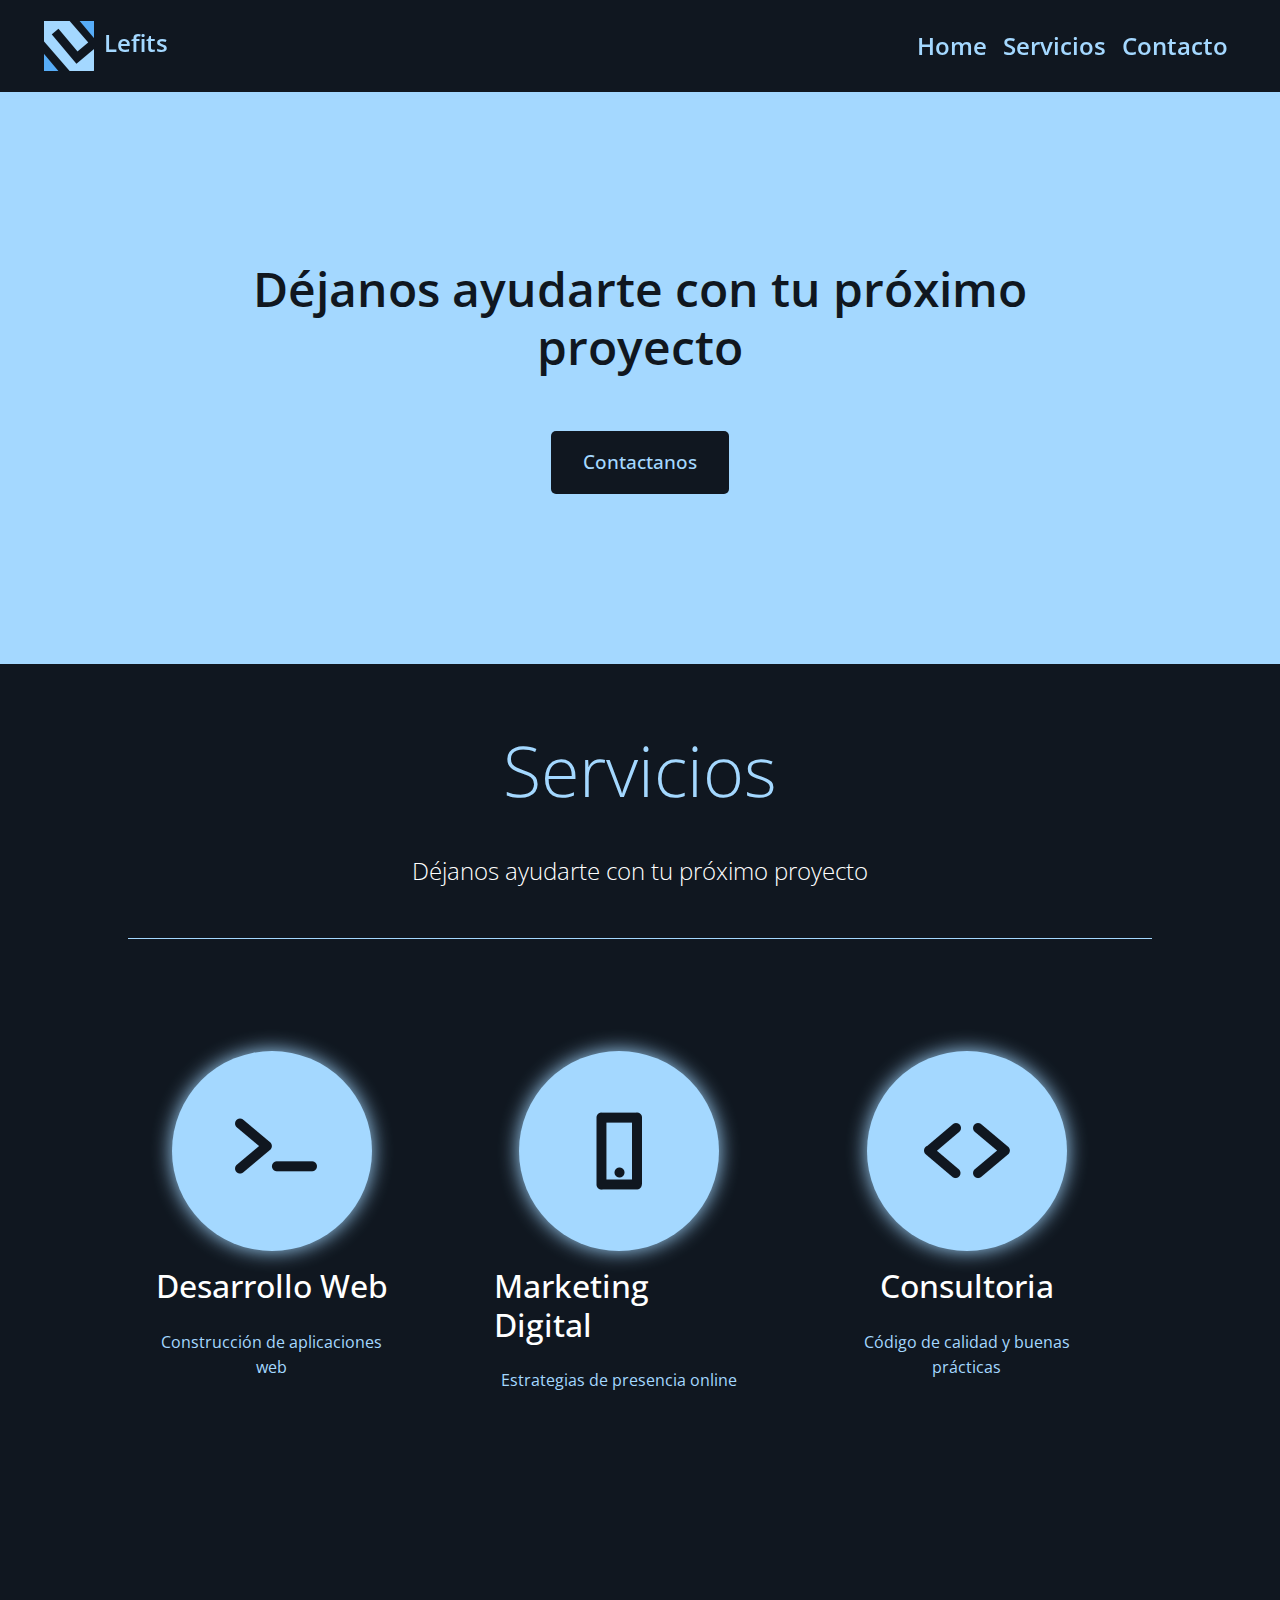
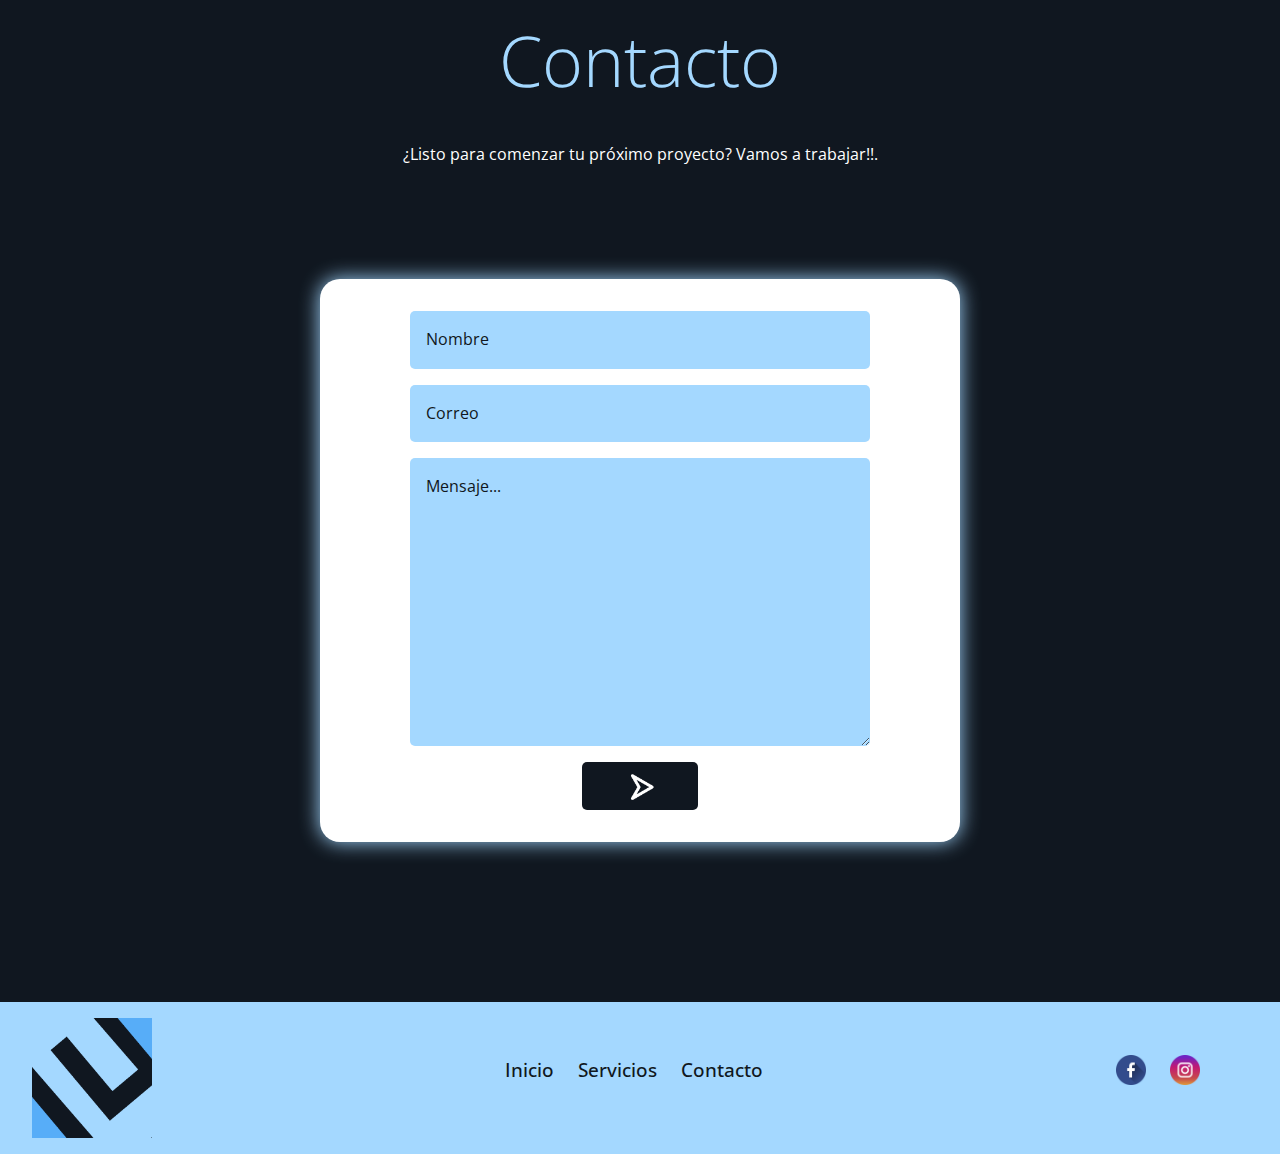
==== index.html @ e4888dc2 "Update index.html" ====
<!DOCTYPE html>
<html lang="en">

<head>
  <meta charset="UTF-8" />
  <meta name="viewport" content="width=device-width, initial-scale=1.0" />
  <title>Leftis</title>
  <link rel="icon" href="assets/img/logo.png">
  <link
  href="https://cdn.jsdelivr.net/npm/bootstrap@5.3.3/dist/css/bootstrap.min.css"
  rel="stylesheet"
  integrity="sha384-QWTKZyjpPEjISv5WaRU9OFeRpok6YctnYmDr5pNlyT2bRjXh0JMhjY6hW+ALEwIH"
  crossorigin="anonymous" />
  <link rel="stylesheet" href="assets/css/main.css" />
  <!--JQuery-->
  <script src="https://code.jquery.com/jquery-3.5.1.min.js"></script>
  <script src="assets/js/script.js"></script>
</head>

<body>
  <header>
    <nav class="navbar navbar-expand-lg nav-bar">
      <div class="container-fluid wrapper-logo">
          <a class="navbar-brand" href="#Home"><img
                  src="assets/img/logo.png" class="logo" alt>Lefits</a>
          <button
              class="navbar-toggler"
              type="button"
              data-bs-toggle="collapse"
              data-bs-target="#navbarNav"
              aria-controls="navbarNav"
              aria-expanded="false"
              aria-label="Toggle navigation">
            
              <span class="navbar-toggler-icon"></span>
          </button>
          <div class="collapse navbar-collapse justify-content-end"
              id="navbarNav">
              <ul class="navbar-nav color-title">
                  <li class="nav-item">
                      <a class="nav-link color-title " aria-current="page"
                          href="#Home">Home</a>
                  </li>
                  <li class="nav-item">
                      <a class="nav-link color-title"
                          href="#services">Servicios</a>
                  </li>
                  <li class="nav-item">
                      <a class="nav-link color-title"
                          href="#contact">Contacto</a>
                  </li>
                
              </ul>
          </div>
      </nav>
  </header>
  <main id="Home" class="content">
    <div class="principal-card">
      <h1>Déjanos ayudarte con tu próximo proyecto</h1>
      <a href="#contact">Contactanos</a>
    </div>
  </main>
  <div id="services" class="services">
    <div class="title">
      <h1>Servicios</h1>
      <p>Déjanos ayudarte con tu próximo proyecto</p>
    </div>
    <div class="service-cards">
      <div class="service-card">
        <div class="cover-logo">
          <img src="assets/img/web.png" alt="" />
        </div>
        <h2>Desarrollo Web</h2>
        <p>Construcción de aplicaciones web</p>
      </div>
      <div class="service-card">
        <div class="cover-logo">
          <img src="assets/img/cel.png" alt="" />
        </div>
        <h2>Marketing Digital</h2>
        <p>Estrategias de presencia online</p>
      </div>
      <div class="service-card">
        <div class="cover-logo">
          <img src="assets/img/colsulting.png" alt="" />
        </div>
        <h2>Consultoria</h2>
        <p>Código de calidad y buenas prácticas</p>
      </div>
    </div>
  </div>
  <div id="contact" class="contact">
    <div class="title">
      <h1>Contacto</h1>
      <p>¿Listo para comenzar tu próximo proyecto? Vamos a trabajar!!.</p>
    </div>
    <div class="contact-form">
      <form action="">
        <input type="text" placeholder="Nombre" />
        <input type="email" placeholder="Correo" />
        <textarea name="" id="" cols="30" rows="10" placeholder="Mensaje..."></textarea>
        <button><img src="assets/img/enviarForm.png" alt="" /></button>
      </form>
    </div>
  </div>
  <footer>
    <div class="footer-logo">
      <img src="assets/img/logo.png" alt="" />
    </div>
    <div class="footer-menu">
      <ul>
        <li><a href="#">Inicio</a></li>
        <li><a href="#services">Servicios</a></li>
        <li><a href="#">Contacto</a></li>
      </ul>
    </div>
    <div class="footer-social">
      <ul>
        <li>
          <a href="#"><img src="assets/img/facebook.png" alt="" /></a>
        </li>
        <li>
          <a href="#"><img src="assets/img/instagram.png" alt="" /></a>
        </li>
      </ul>
    </div>
  </footer>
  <script
  src="https://cdn.jsdelivr.net/npm/bootstrap@5.3.3/dist/js/bootstrap.bundle.min.js"
  integrity="sha384-YvpcrYf0tY3lHB60NNkmXc5s9fDVZLESaAA55NDzOxhy9GkcIdslK1eN7N6jIeHz"
  crossorigin="anonymous"></script>
</body>

</html>
---- assets/css/main.css ----
/*open sans font*/
@import url('https://fonts.googleapis.com/css2?family=Open+Sans:wght@300;400;600;700&display=swap');

* {
    margin: 0;
    padding: 0;

}

::-webkit-scrollbar {
    display: none;
}

body {
    font-family: 'Open Sans', sans-serif;
    background-color: var(--background-color);
    color: var(--white-color);
    line-height: 1.6;

}

:root {
    --primary-color: #101720;
    --secondary-color: #A4D8FF;
    --background-color: #101720;
    --background-light-color: #f1f1f1;
    --white-color: #fff;
    --scrollbar-width: 12px;
}

.nav-bar {
    display: flex;
    justify-content: space-between;
    align-items: center;
    padding: 1rem 2rem;
    box-shadow: 0px 0px 5px rgba(164, 216, 255, 0.5);
    margin-bottom: 10px;
    position: fixed;
    width: 100%;
    background-color: var(--primary-color);

}
.nav-bar button {
   background-color: var(--secondary-color);
}


.wrapper-logo {
    display: flex;
    flex-direction: row;
    ;
    align-items: center;
}

.wrapper-logo img {
    width: 50px;
    height: 50px;
    margin-right: 10px;
}

.wrapper-logo a {
    color: var(--secondary-color);
    font-size: 1.5rem;
    font-weight: 600;
    text-decoration: none;

}

.nav-bar .menu {
    display: flex;
    gap: 1.5rem;
}

.menu a {
    color: var(--secondary-color);
    font-size: 1.2rem;
    font-weight: 500;
    text-decoration: none;
    transition: all 0.3s ease;

}

.menu li {
    list-style: none;
}

.menu input {
    padding: 0.5rem;
    color: var(--background-color);
    background-color: var(--secondary-color);
    border: none;
    border-radius: 5px;
    cursor: pointer;
}



.content {
    padding: 10rem;
    display: flex;

}

.principal-card h1 {
    font-size: 3rem;
    text-align: center;
    font-weight: 600;
    color: var(--primary-color);
}

.principal-card {
    display: flex;
    flex-direction: column;
    align-items: center;
    padding: 100px 20px 10px 20px;
}

.content .principal-card a {
    padding: 1rem 2rem;
    font-size: 1.2rem;
    font-weight: 500;
    background-color: var(--background-color);
    color: var(--secondary-color);
    border: none;
    border-radius: 5px;
    cursor: pointer;
    transition: all 0.3s ease;
    margin-top: 3rem;
    text-decoration: none;
}

.content {
    display: flex;
    flex-direction: row;
    background-color: #A4D8FF;
    color: #101720;

}

@media screen and (max-width: 768px) {
    .content {
        padding: 5rem;
    }

}

.details {
    display: flex;
    flex-direction: column;
    margin-left: 5rem;
}

/*services */
.services {
    display: flex;
    flex-direction: column;
    align-items: center;
    gap: 2rem;
    margin-top: 2rem;
}

.services .title {
    display: flex;
    width: 80%;
    flex-direction: column;
    align-items: center;
    gap: 2rem;
    margin-top: 2rem;
    border-bottom: 1px solid var(--secondary-color);
}

.services .title h1 {
    font-size: 2rem;
    font-weight: 200;
    font-size: 70px;
    color: var(--secondary-color);
}

.services .title p {
    font-size: 1.5rem;
    font-weight: 200;
    text-align: center;
    padding-bottom: 2rem;
    color: var(--white-color);
}

.service-cards {
    display: flex;
    flex-direction: row;
    gap: 2rem;
    margin-top: 2rem;
    padding: 1rem;
}

@media screen and (max-width: 768px) {
    .service-cards {
        flex-direction: column;
        align-items: center;
    }

    .service-card h2 {
        text-align: center;
    }
}

.service-card {
    display: flex;
    width: 30%;
    flex-direction: column;
    align-items: center;
    gap: 1rem;
    padding: 2rem;
}

.service-card p {
    text-align: center;
    color: var(--secondary-color);
}

.cover-logo {
    width: 200px;
    height: 200px;
    display: flex;
    justify-content: center;
    align-items: center;
    background-color: var(--secondary-color);
    border-radius: 50%;
    box-shadow: #A4D8FF 0px 0px 20px;
}

.cover-logo img {
    width: 50%;
    height: 50%;
}

/* Contact*/
.contact {
    display: flex;
    flex-direction: column;
    align-items: center;
    gap: 2rem;
    margin-top: 10rem;
}

.contact .title {
    display: flex;
    flex-direction: column;
    align-items: center;
    gap: 2rem;
    margin-bottom: 4rem;
}

.contact .title h1 {
    font-size: 2rem;
    font-weight: 200;
    font-size: 70px;
    color: var(--secondary-color);
}

.contact .contact-form {
    background-color: var(--white-color);
    padding: 2rem;
    border-radius: 20px;
    box-shadow: 0px 0px 20px #A4D8FF;
    display: flex;
    flex-direction: column;
    gap: 2rem;
    width: 50%;

}

.contact .contact-form form {
    display: flex;
    flex-direction: column;
    align-items: center;
    gap: 1rem;
}

.contact .contact-form form input {
    width: 80%;
    padding: 1rem;
    border: none;
    border-radius: 5px;
    background-color: var(--secondary-color);
    color: var(--background-color);

}

.contact .contact-form form input::placeholder {
    color: var(--background-color);
}

.contact .contact-form form textarea {
    width: 80%;
    padding: 1rem;
    border: none;
    border-radius: 5px;
    background-color: var(--secondary-color);
}

.contact .contact-form form textarea::placeholder {
    color: var(--background-color);
    font-family: 'Open Sans', sans-serif;
}

.contact .contact-form form button {
    padding: 0.5rem 1rem;
    font-size: 1.2rem;
    font-weight: 500;
    color: var(--secondary-color);
    background-color: var(--background-color);
    border: none;
    border-radius: 5px;
    cursor: pointer;
    transition: all 0.3s ease;
    width: 20%;
}

.contact .contact-form form button img {
    width: 30px;
    height: 30px;
}

@media screen and (max-width: 768px) {
    .contact .contact-form {
        width: 80%;
    }

    .contact .contact-form form button {
        width: 40%;
    }

}

/* FOOTER*/
footer {
    display: flex;
    flex-direction: row;
    justify-content: space-between;
    align-items: center;
    padding: 1rem 2rem;
    background-color: var(--secondary-color);
    color: var(--white-color);
    gap: 1rem;
    margin-top: 10rem;
}

.footer-logo img {
    width: 120px;
}

.footer-menu ul {
    display: flex;
    flex-direction: row;
    gap: 1.5rem;
    list-style: none;
}

.footer-menu li a {
    text-decoration: none;
    color: var(--background-color);
    font-size: 1.2rem;
    font-weight: 500;
    transition: all 0.3s ease;
}

.footer-social {
    display: flex;
    flex-direction: row;
    align-items: center;
    gap: 1.5rem;
}

.footer-social ul {
    display: flex;
    flex-direction: row;
    gap: 1.5rem;
    list-style: none;
    margin-right: 3rem;

}

.footer-social img {
    width: 30px;
    height: 30px;
    cursor: pointer;
    transition: all 0.3s ease;
}

@media screen and (max-width: 768px) {
    footer {
        flex-direction: column;
        align-items: center;
    }

    .footer-menu ul {
        flex-direction: column;
        align-items: center;
    }

    .footer-social ul {
        flex-direction: column;
        align-items: center;
    }

   
}
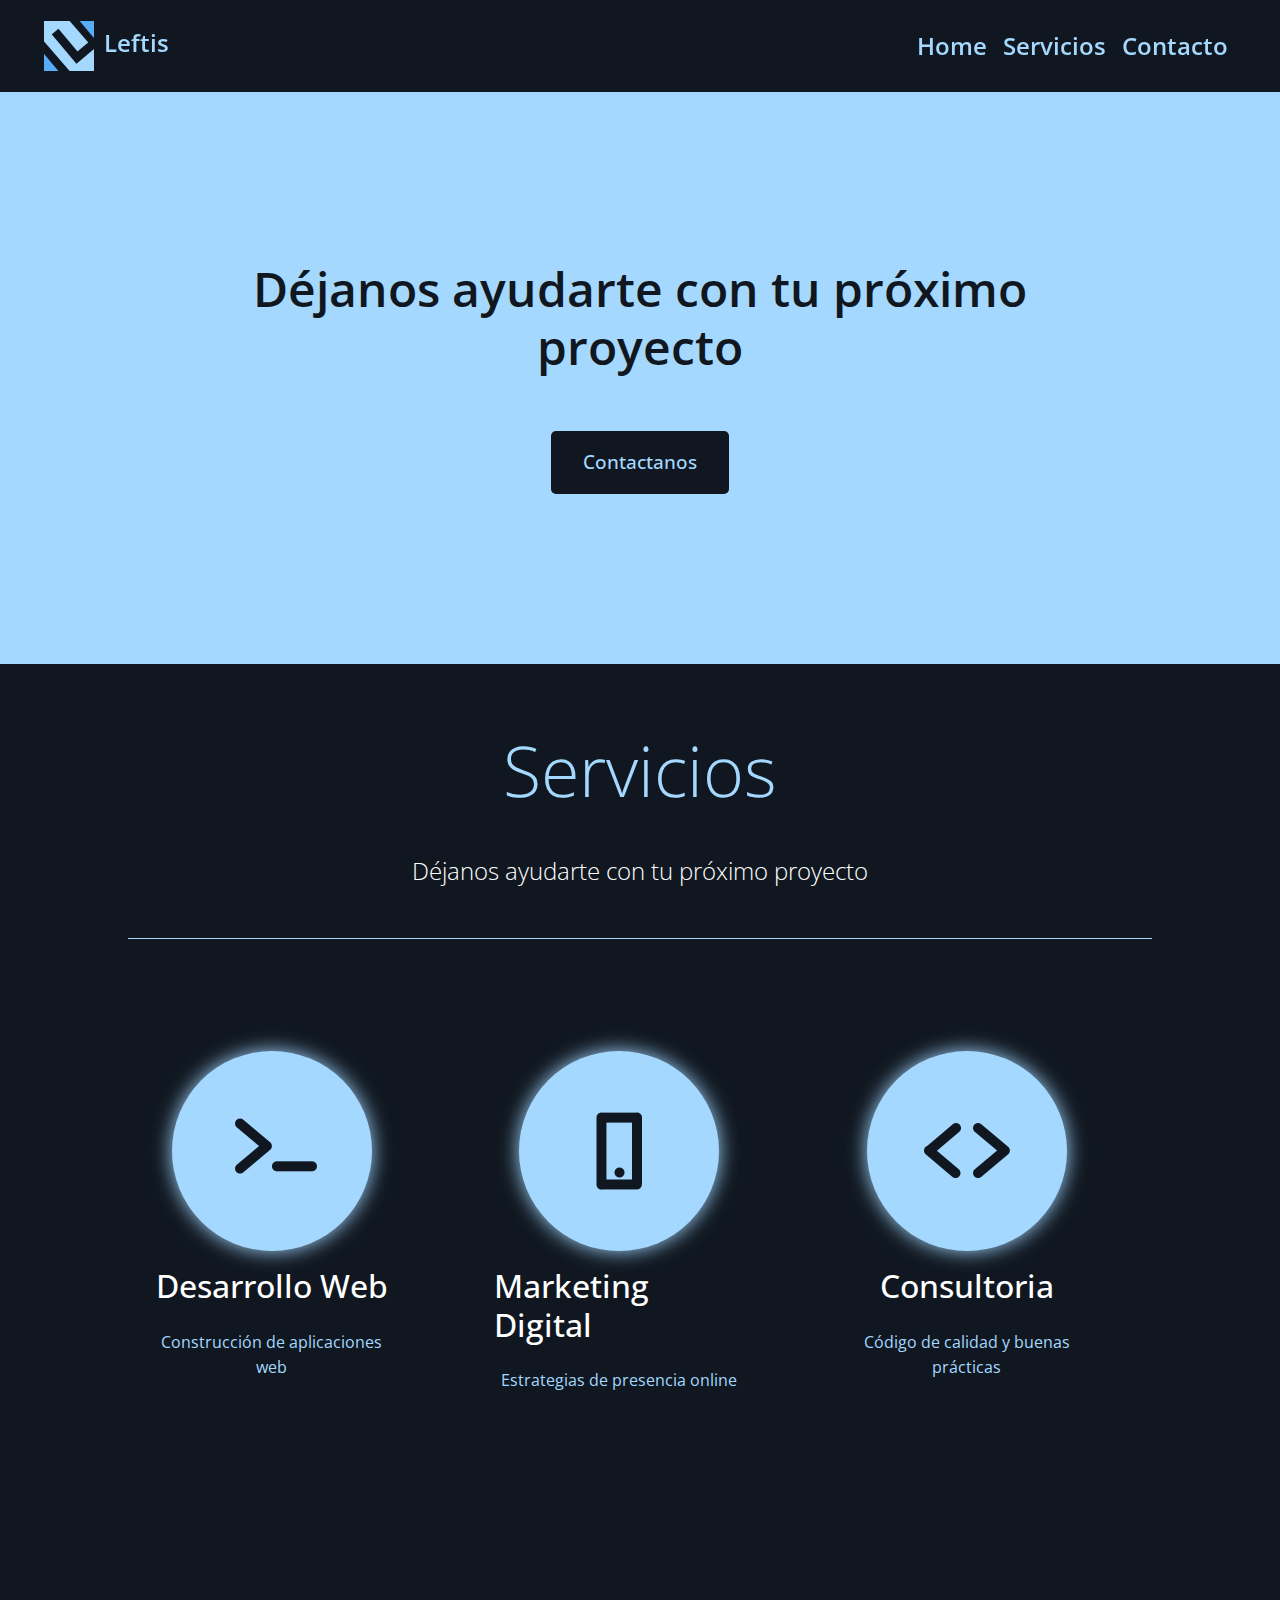
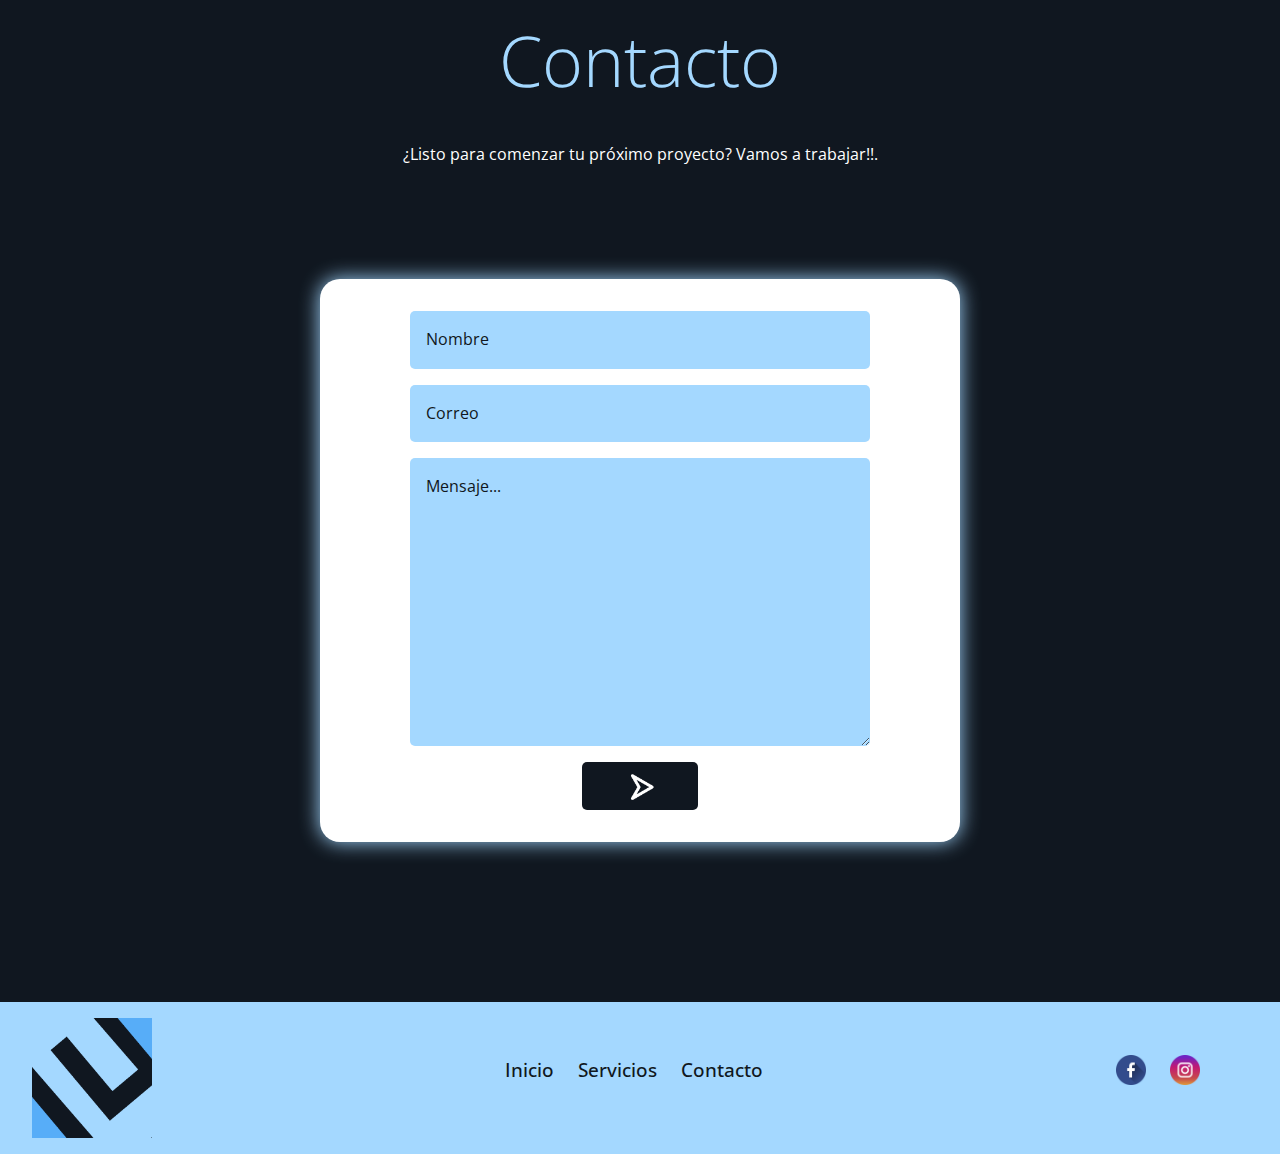
==== commit a6f2c845: "Update index.html" ====
--- a/index.html
+++ b/index.html
@@ -22,7 +22,7 @@
     <nav class="navbar navbar-expand-lg nav-bar">
       <div class="container-fluid wrapper-logo">
           <a class="navbar-brand" href="#Home"><img
-                  src="assets/img/logo.png" class="logo" alt>Lefits</a>
+                  src="assets/img/logo.png" class="logo" alt>Leftis</a>
           <button
               class="navbar-toggler"
               type="button"
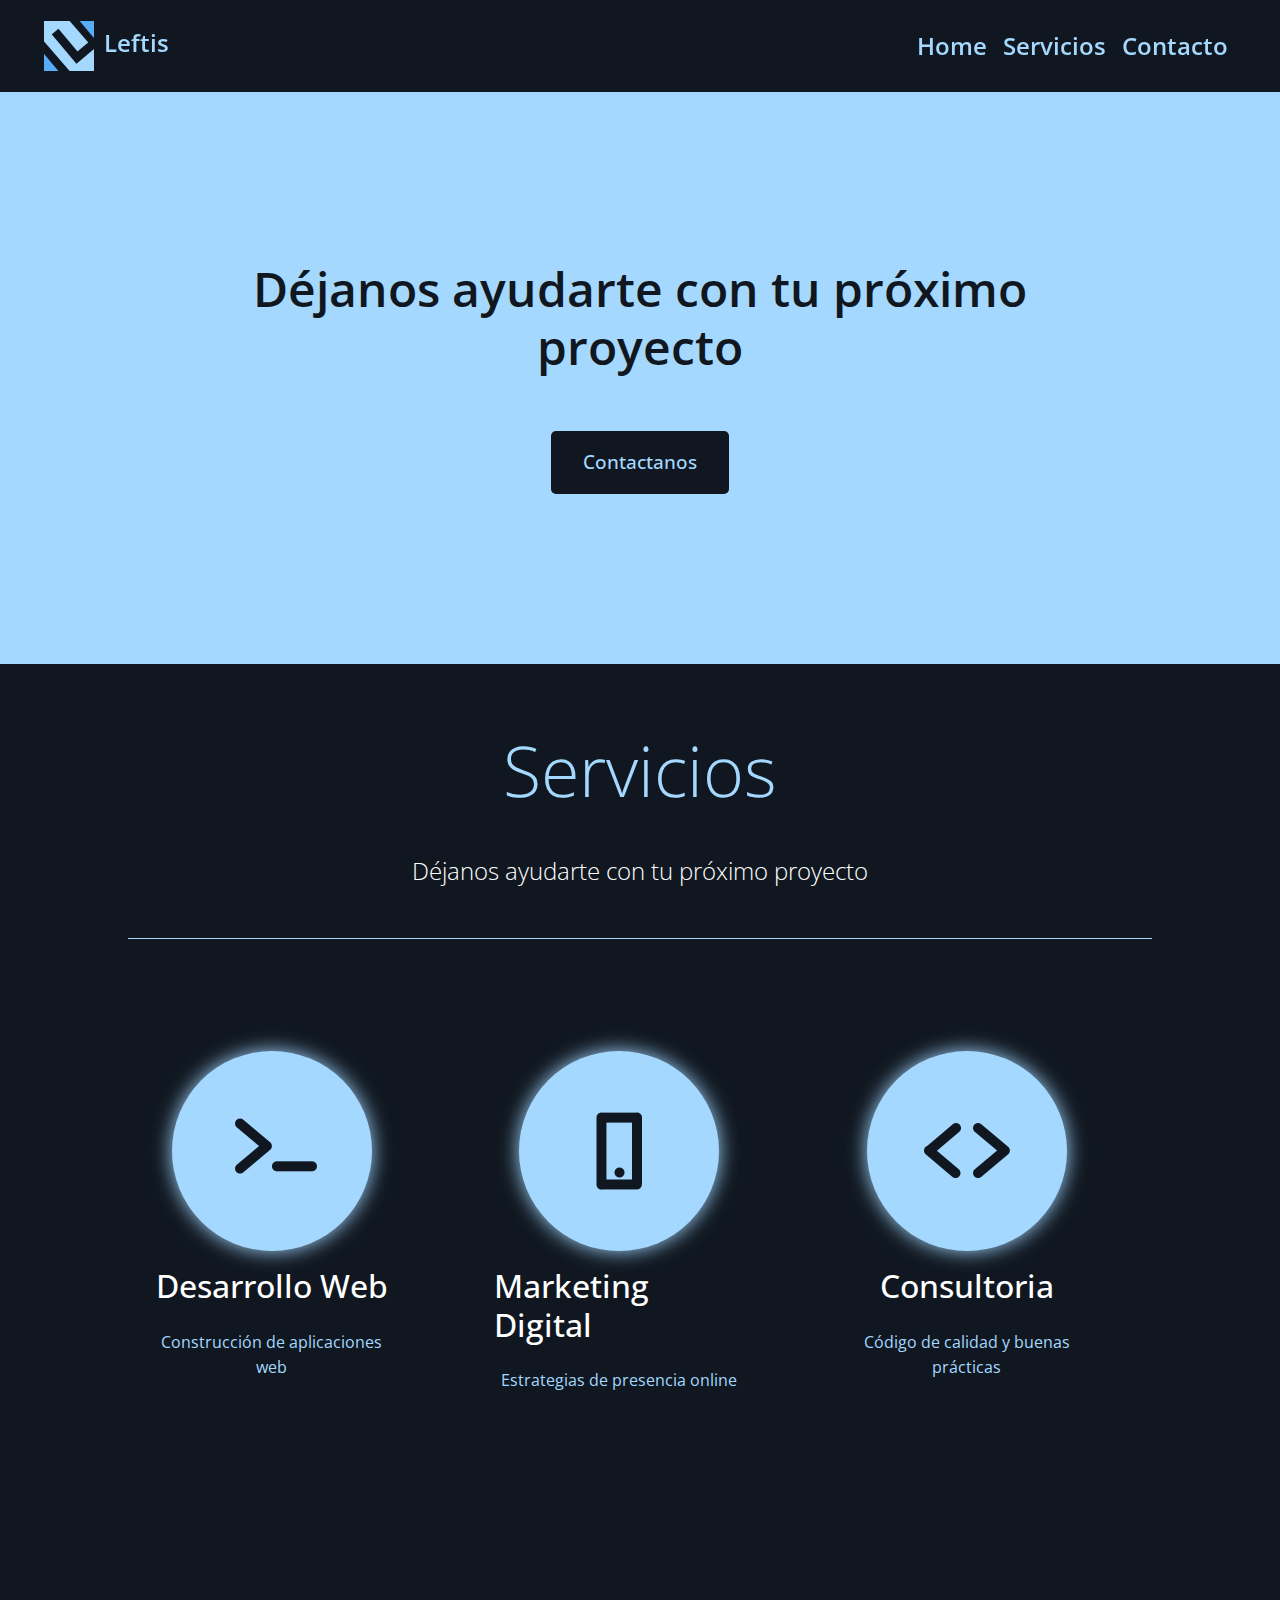
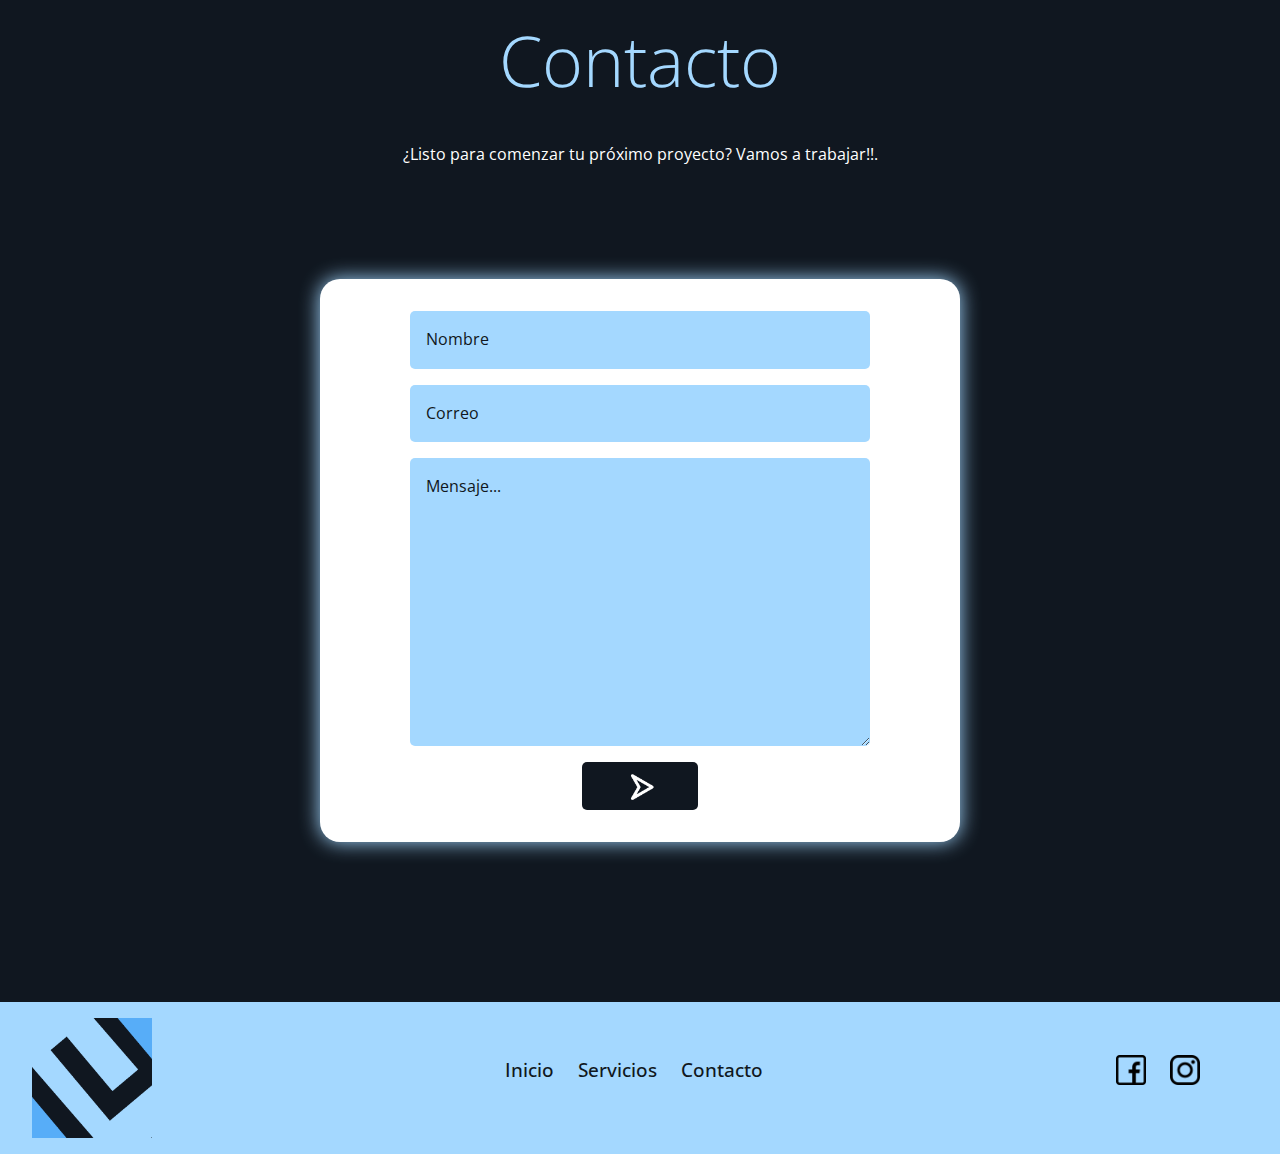
==== commit f3e98459: "change in img of the social" ====
--- a/index.html
+++ b/index.html
@@ -111,16 +111,16 @@
       <ul>
         <li><a href="#">Inicio</a></li>
         <li><a href="#services">Servicios</a></li>
-        <li><a href="#">Contacto</a></li>
+        <li><a href="#contact">Contacto</a></li>
       </ul>
     </div>
     <div class="footer-social">
       <ul>
         <li>
-          <a href="#"><img src="assets/img/facebook.png" alt="" /></a>
+          <a href="https://www.facebook.com/people/Leftis-Systems/61553649370854/" target="_blank"><img src="assets/img/facebook.png" alt="" /></a>
         </li>
         <li>
-          <a href="#"><img src="assets/img/instagram.png" alt="" /></a>
+          <a href="https://www.instagram.com/leftissystem/" target="_blank"><img src="assets/img/instagram.png" alt="" /></a>
         </li>
       </ul>
     </div>
--- a/assets/css/main.css
+++ b/assets/css/main.css
@@ -365,6 +365,7 @@
 }
 
 .footer-social {
+
     display: flex;
     flex-direction: row;
     align-items: center;
@@ -396,11 +397,19 @@
     .footer-menu ul {
         flex-direction: column;
         align-items: center;
+        margin: 0;
+        padding: 0;
     }
 
     .footer-social ul {
-        flex-direction: column;
+        flex-direction: row;
         align-items: center;
+        margin: 0;
+        padding: 0;
+    }
+
+    .footer-logo{
+        margin: 0;
     }
 
    
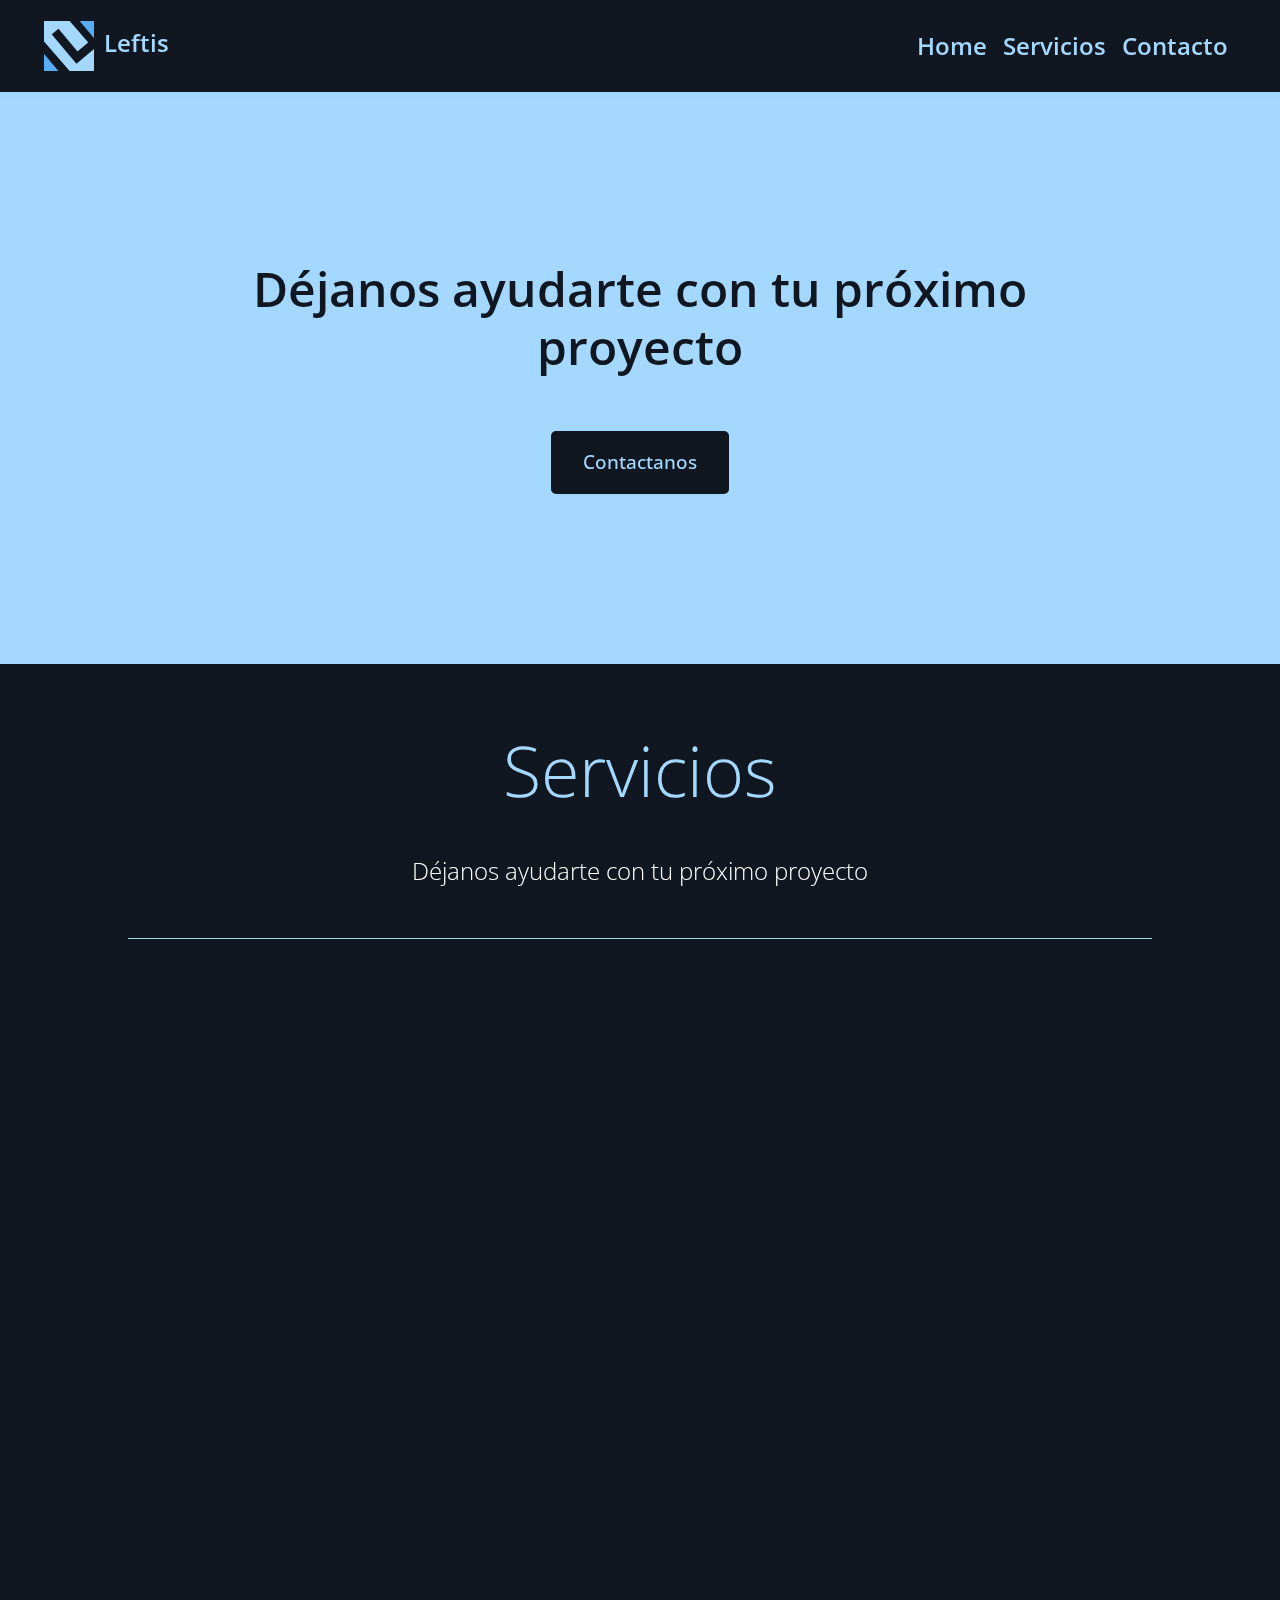
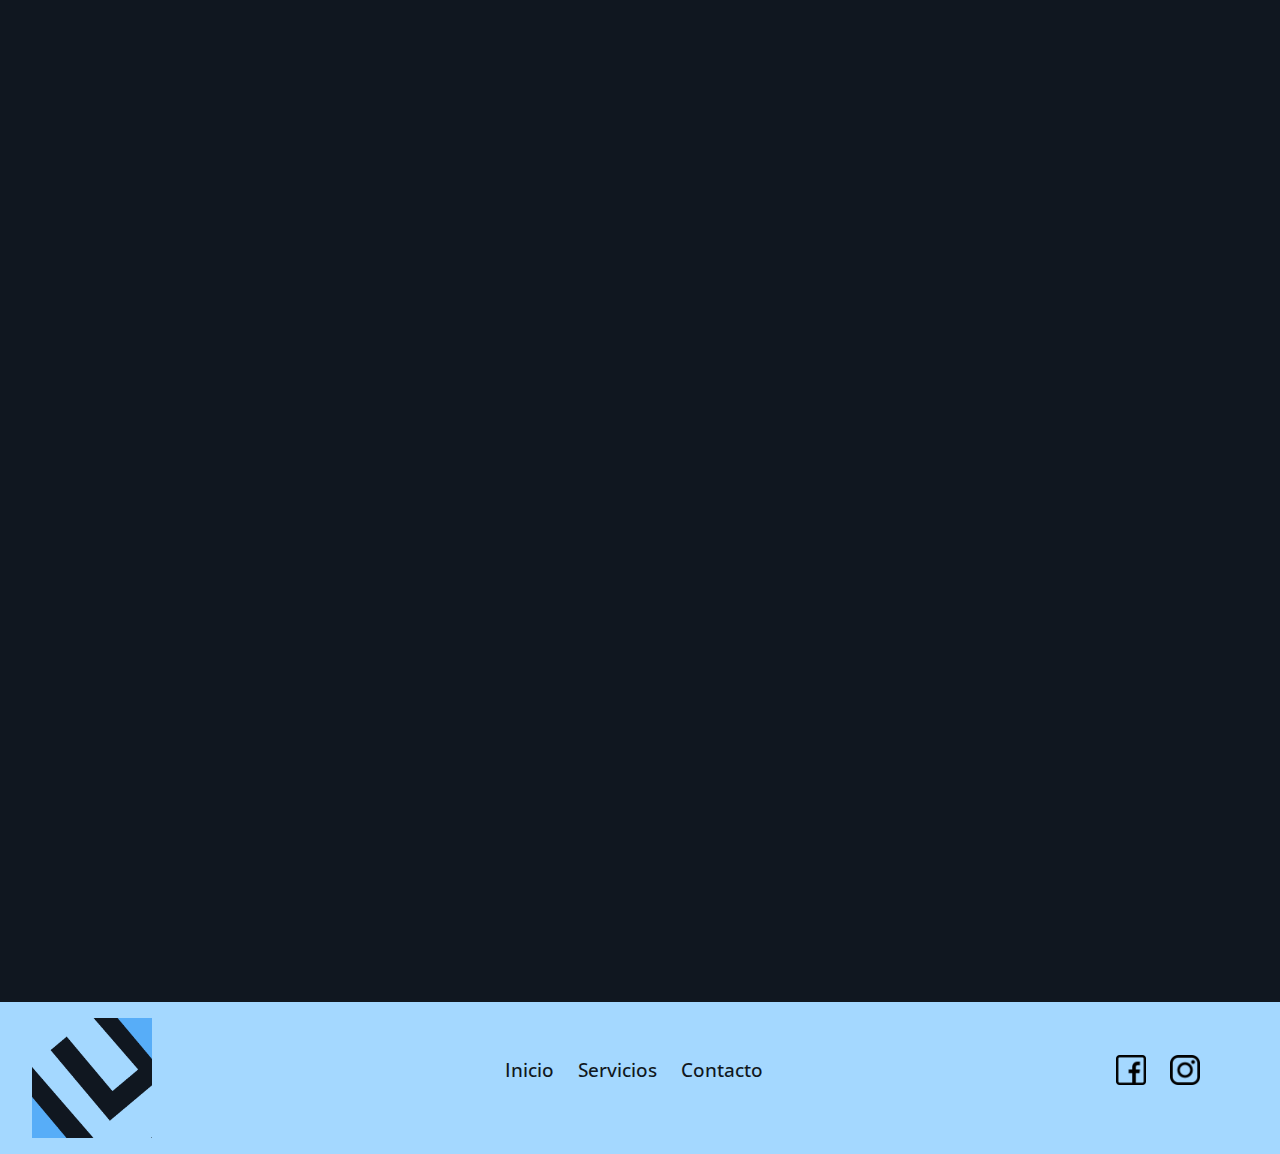
==== commit d992c911: "add aos" ====
--- a/index.html
+++ b/index.html
@@ -15,6 +15,7 @@
   <!--JQuery-->
   <script src="https://code.jquery.com/jquery-3.5.1.min.js"></script>
   <script src="assets/js/script.js"></script>
+  <link href="https://unpkg.com/aos@2.3.1/dist/aos.css" rel="stylesheet">
 </head>
 
 <body>
@@ -52,35 +53,37 @@
                 
               </ul>
           </div>
+        </div>
       </nav>
   </header>
-  <main id="Home" class="content">
+  <main id="Home"  class="content">
     <div class="principal-card">
-      <h1>Déjanos ayudarte con tu próximo proyecto</h1>
-      <a href="#contact">Contactanos</a>
+      <h1 data-aos="zoom-in">Déjanos ayudarte con tu próximo proyecto</h1>
+      <a data-aos="flip-up" data-aos-delay="100" href="#contact">Contactanos</a>
     </div>
   </main>
   <div id="services" class="services">
-    <div class="title">
+    <div class="title" data-aos="fade-up">
       <h1>Servicios</h1>
       <p>Déjanos ayudarte con tu próximo proyecto</p>
     </div>
-    <div class="service-cards">
-      <div class="service-card">
+    <div class="service-cards" >
+
+      <div data-aos="fade-right" class="service-card" >
         <div class="cover-logo">
           <img src="assets/img/web.png" alt="" />
         </div>
         <h2>Desarrollo Web</h2>
         <p>Construcción de aplicaciones web</p>
       </div>
-      <div class="service-card">
+      <div data-aos="fade-center" class="service-card">
         <div class="cover-logo">
           <img src="assets/img/cel.png" alt="" />
         </div>
         <h2>Marketing Digital</h2>
         <p>Estrategias de presencia online</p>
       </div>
-      <div class="service-card">
+      <div data-aos="fade-left" class="service-card">
         <div class="cover-logo">
           <img src="assets/img/colsulting.png" alt="" />
         </div>
@@ -90,11 +93,11 @@
     </div>
   </div>
   <div id="contact" class="contact">
-    <div class="title">
+    <div data-aos="fade-up" class="title">
       <h1>Contacto</h1>
       <p>¿Listo para comenzar tu próximo proyecto? Vamos a trabajar!!.</p>
     </div>
-    <div class="contact-form">
+    <div data-aos="flip-left"  data-aos-delay="300" class="contact-form">
       <form action="">
         <input type="text" placeholder="Nombre" />
         <input type="email" placeholder="Correo" />
@@ -129,6 +132,10 @@
   src="https://cdn.jsdelivr.net/npm/bootstrap@5.3.3/dist/js/bootstrap.bundle.min.js"
   integrity="sha384-YvpcrYf0tY3lHB60NNkmXc5s9fDVZLESaAA55NDzOxhy9GkcIdslK1eN7N6jIeHz"
   crossorigin="anonymous"></script>
+  <script src="https://unpkg.com/aos@2.3.1/dist/aos.js"></script>
+<script>
+  AOS.init();
+</script>
 </body>
 
 </html>--- a/assets/css/main.css
+++ b/assets/css/main.css
@@ -38,6 +38,7 @@
     position: fixed;
     width: 100%;
     background-color: var(--primary-color);
+    z-index: 999;
 
 }
 .nav-bar button {
@@ -173,6 +174,7 @@
     font-size: 2rem;
     font-weight: 200;
     font-size: 70px;
+
     color: var(--secondary-color);
 }
 
@@ -215,6 +217,9 @@
 .service-card p {
     text-align: center;
     color: var(--secondary-color);
+}
+.service-card h2{
+    text-align: center;
 }
 
 .cover-logo {
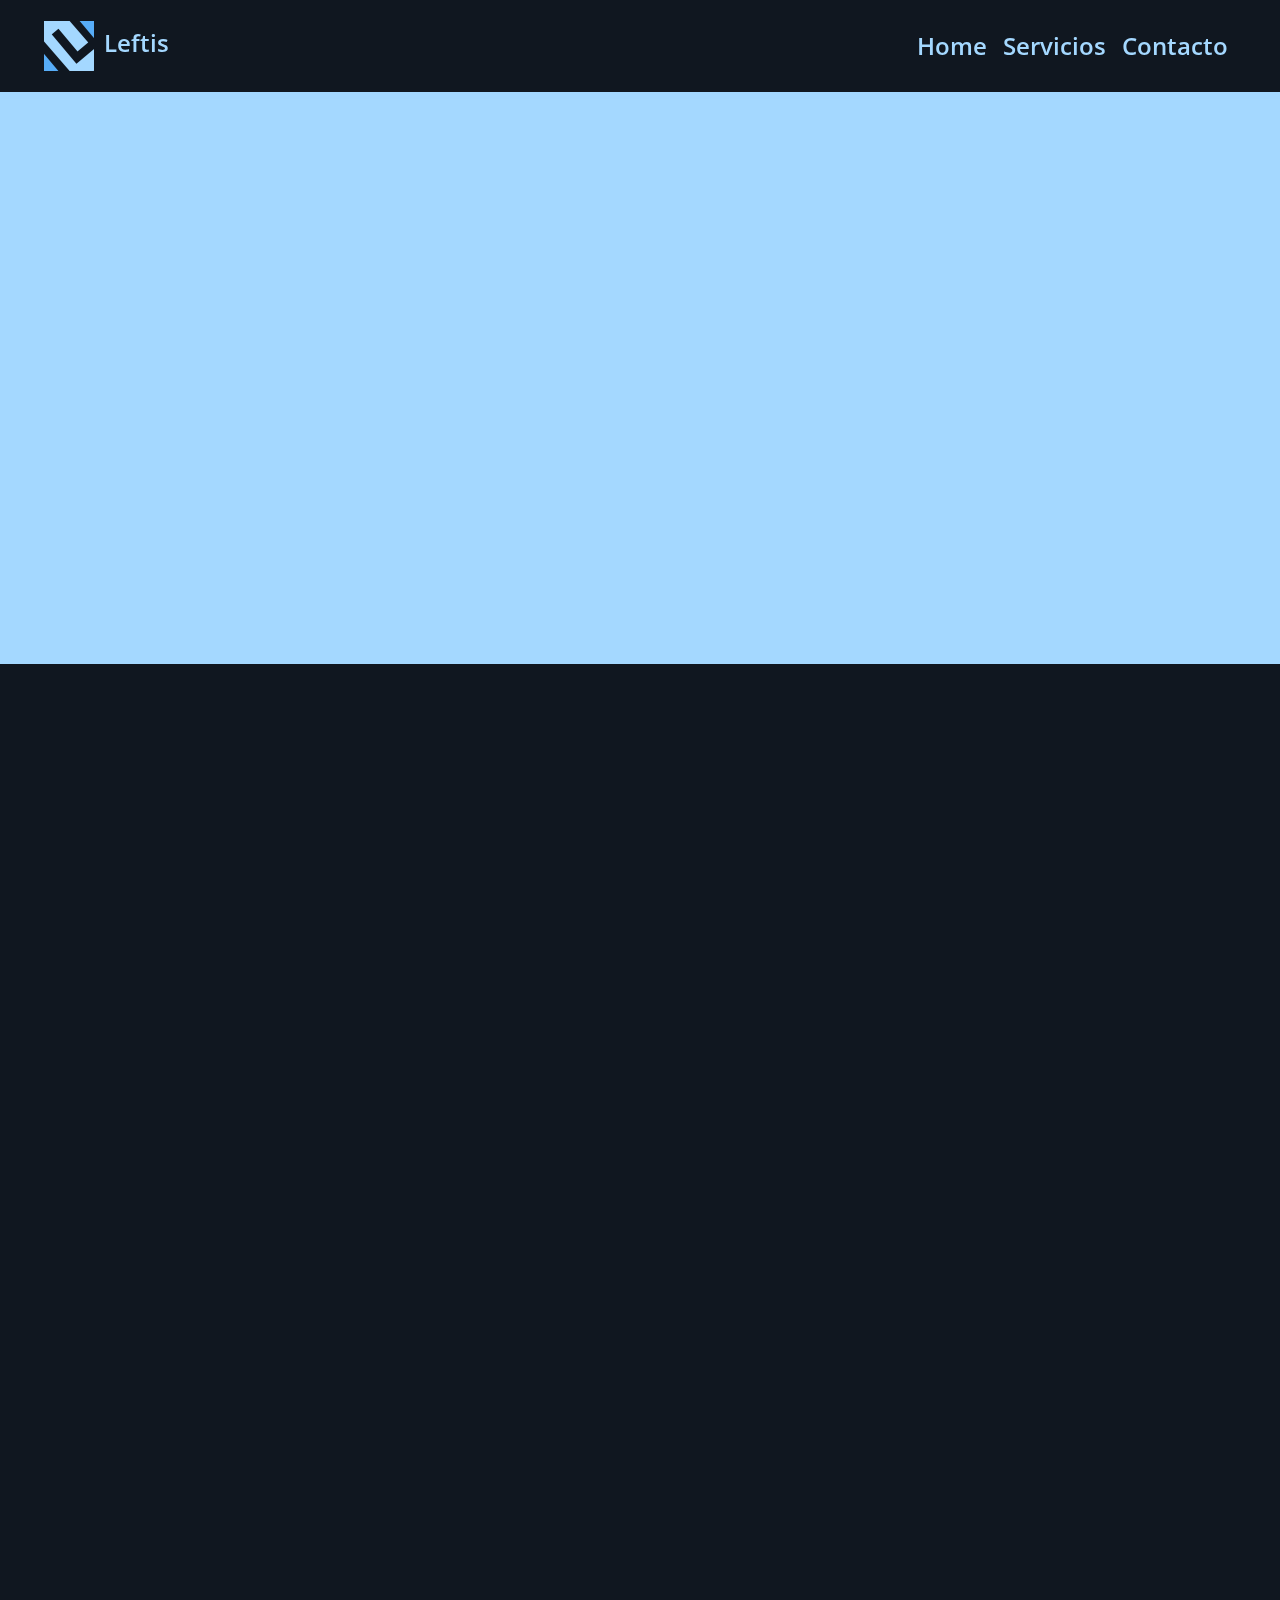
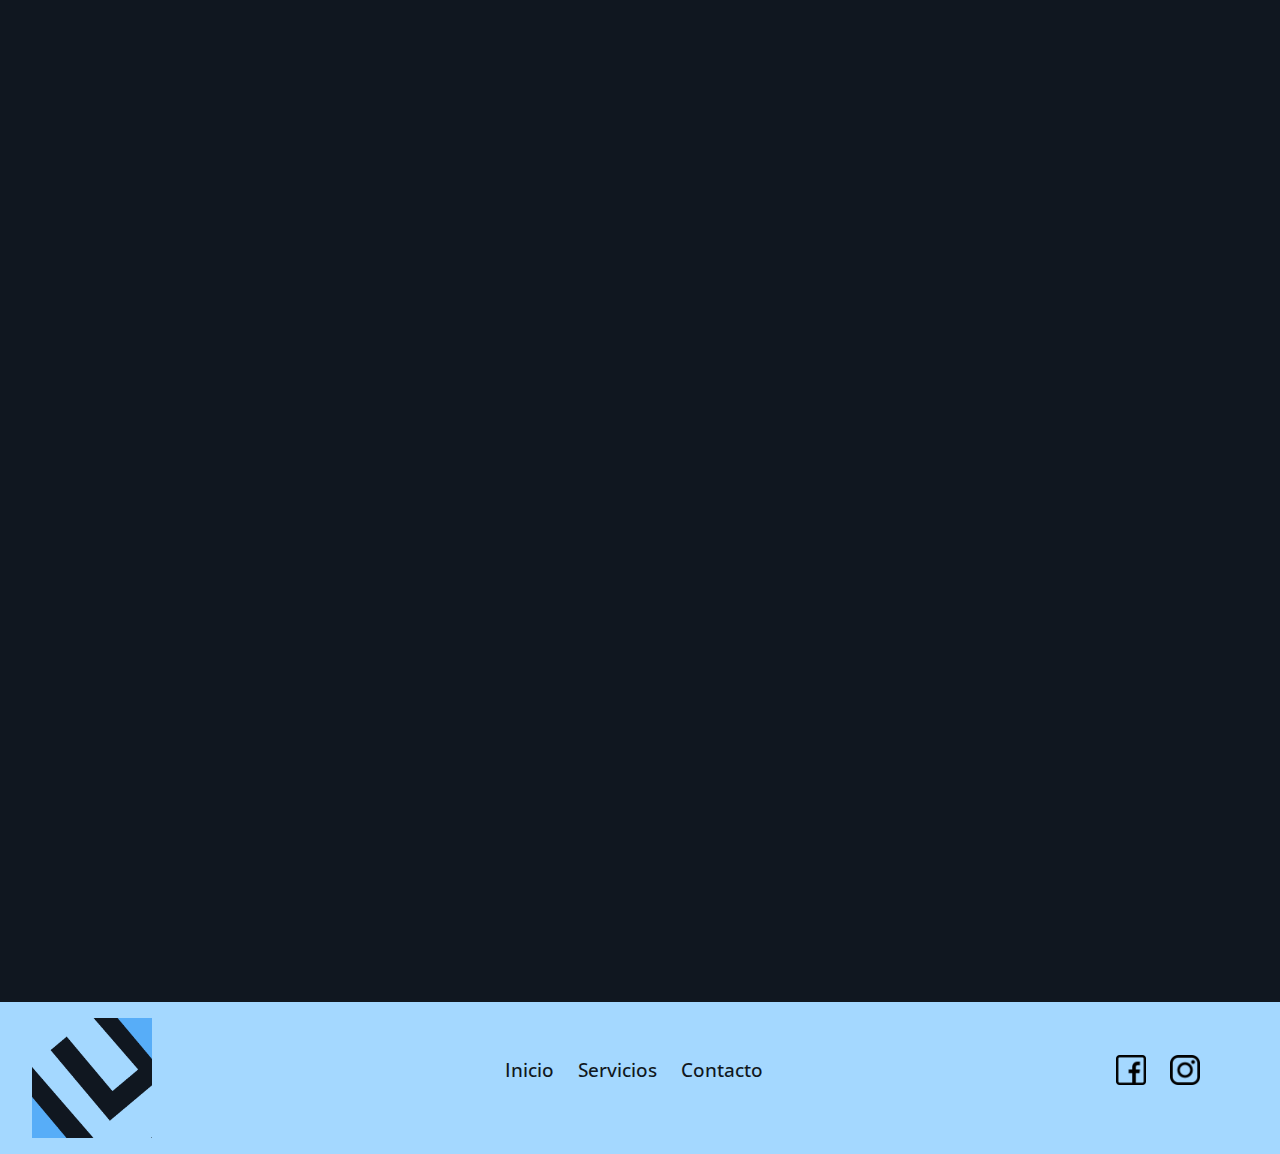
==== commit 4727d26e: "add aos" ====
--- a/index.html
+++ b/index.html
@@ -6,6 +6,7 @@
   <meta name="viewport" content="width=device-width, initial-scale=1.0" />
   <title>Leftis</title>
   <link rel="icon" href="assets/img/logo.png">
+
   <link
   href="https://cdn.jsdelivr.net/npm/bootstrap@5.3.3/dist/css/bootstrap.min.css"
   rel="stylesheet"
@@ -134,6 +135,7 @@
   crossorigin="anonymous"></script>
   <script src="https://unpkg.com/aos@2.3.1/dist/aos.js"></script>
 <script>
+  let AOS;
   AOS.init();
 </script>
 </body>
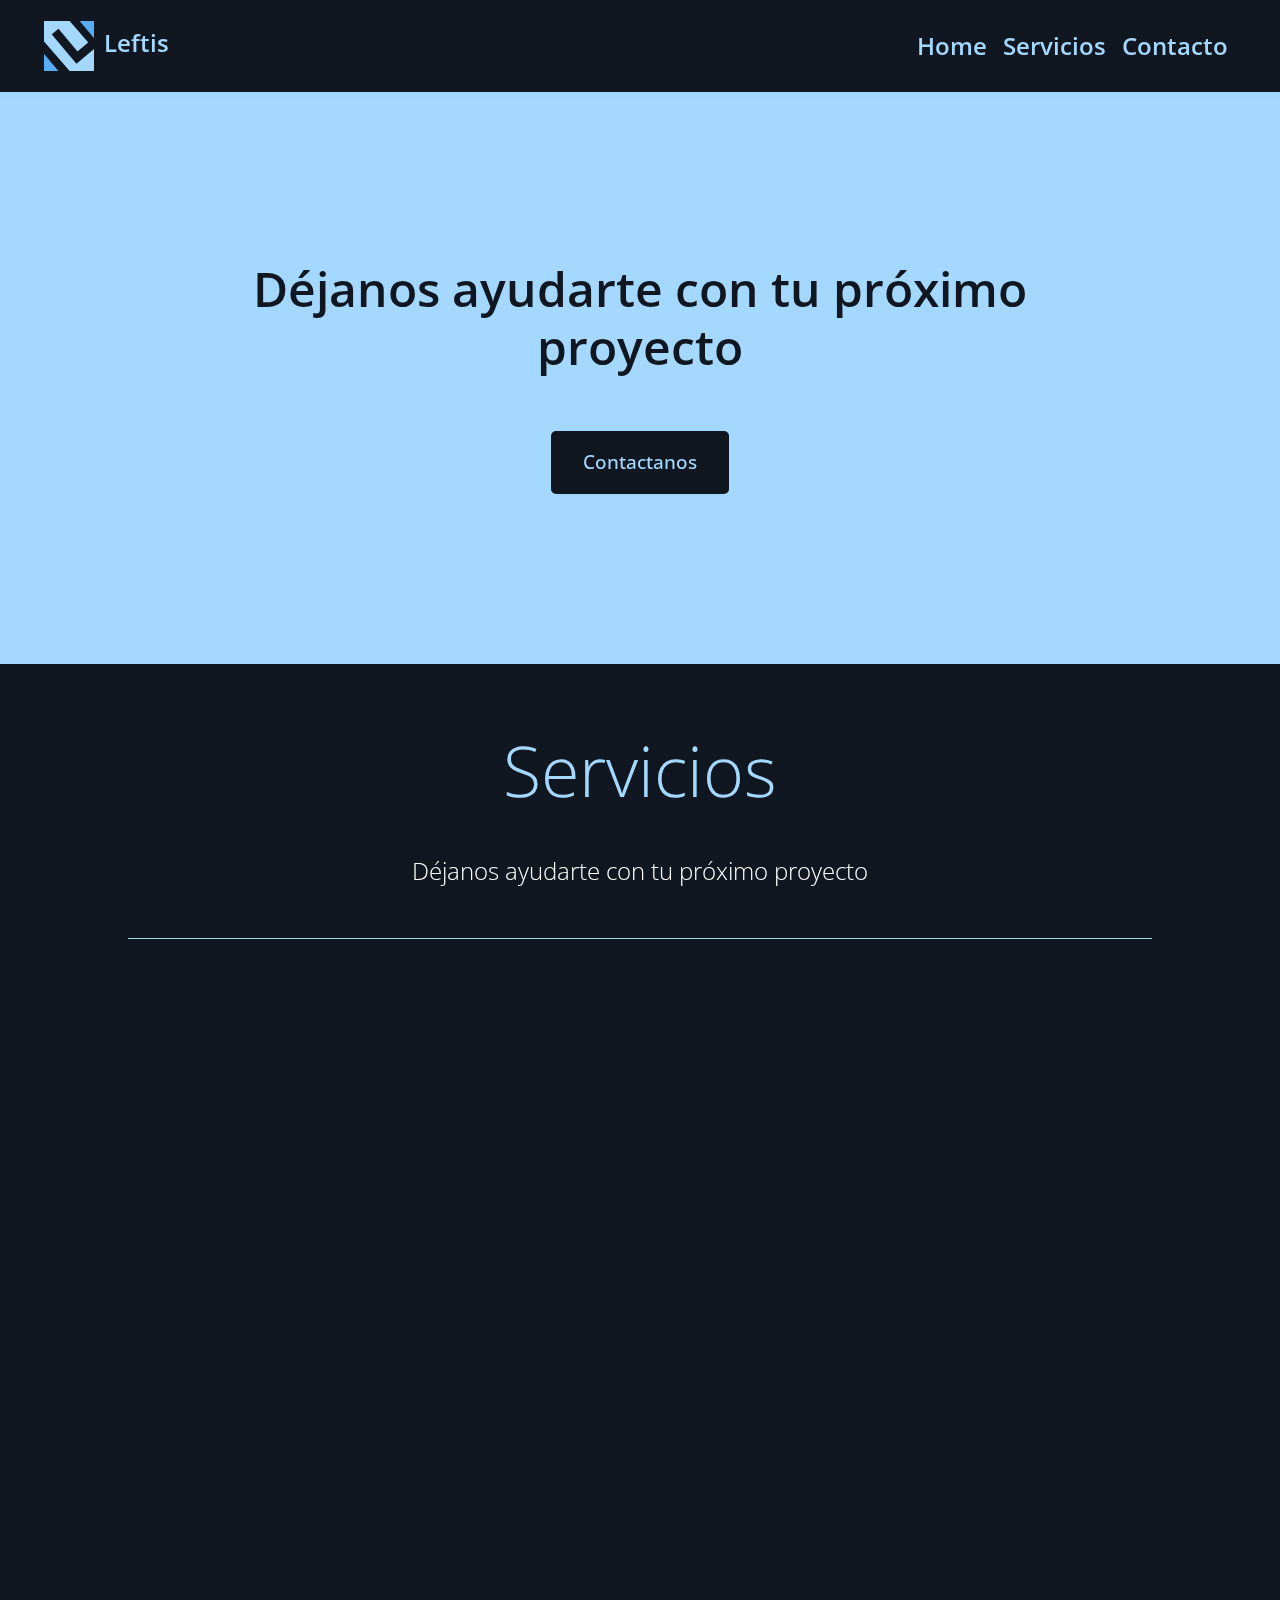
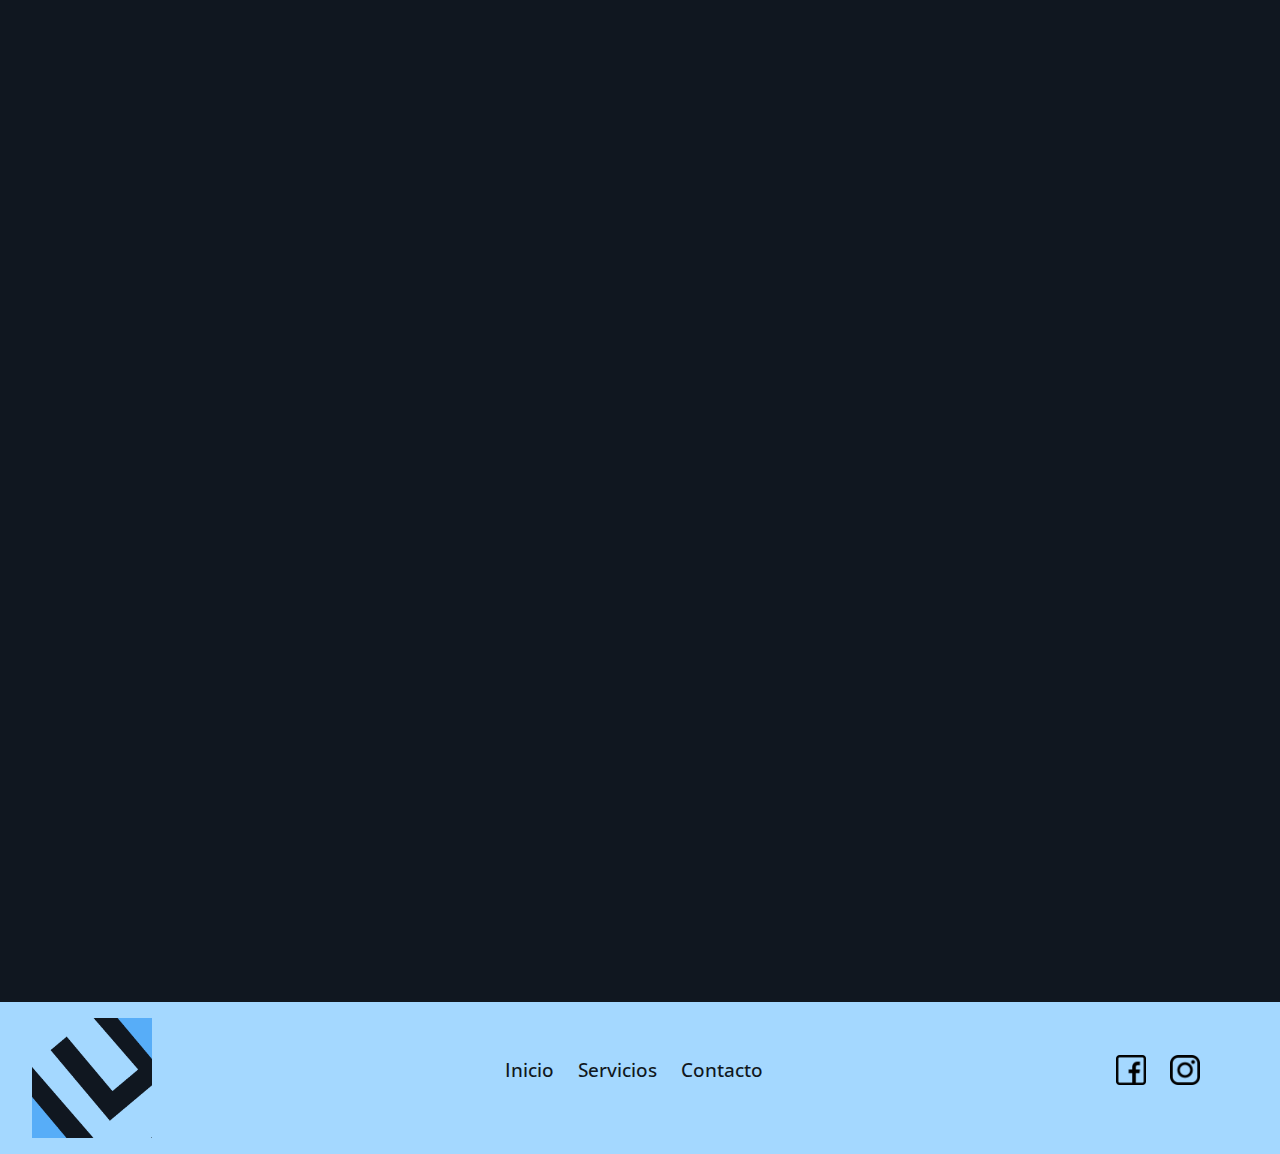
==== commit 2acb6224: "add aos" ====
--- a/index.html
+++ b/index.html
@@ -135,7 +135,6 @@
   crossorigin="anonymous"></script>
   <script src="https://unpkg.com/aos@2.3.1/dist/aos.js"></script>
 <script>
-  let AOS;
   AOS.init();
 </script>
 </body>
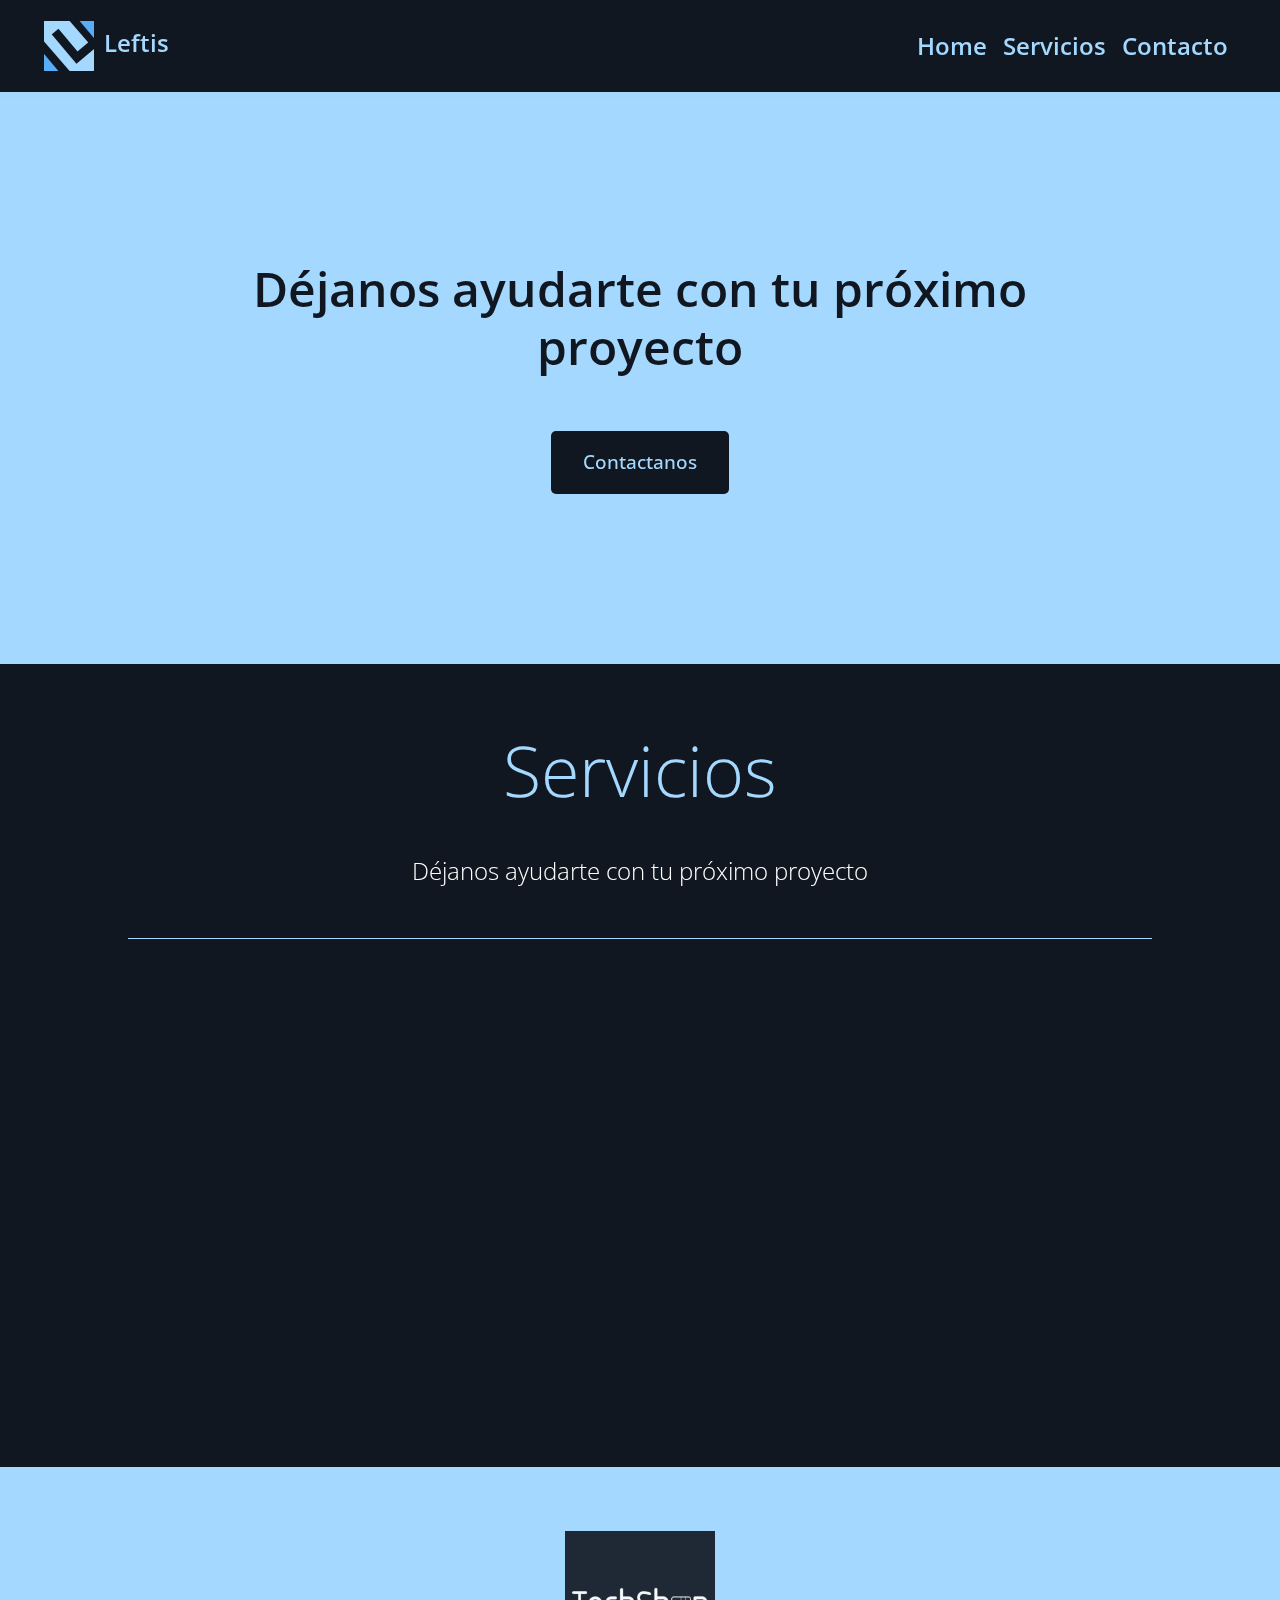
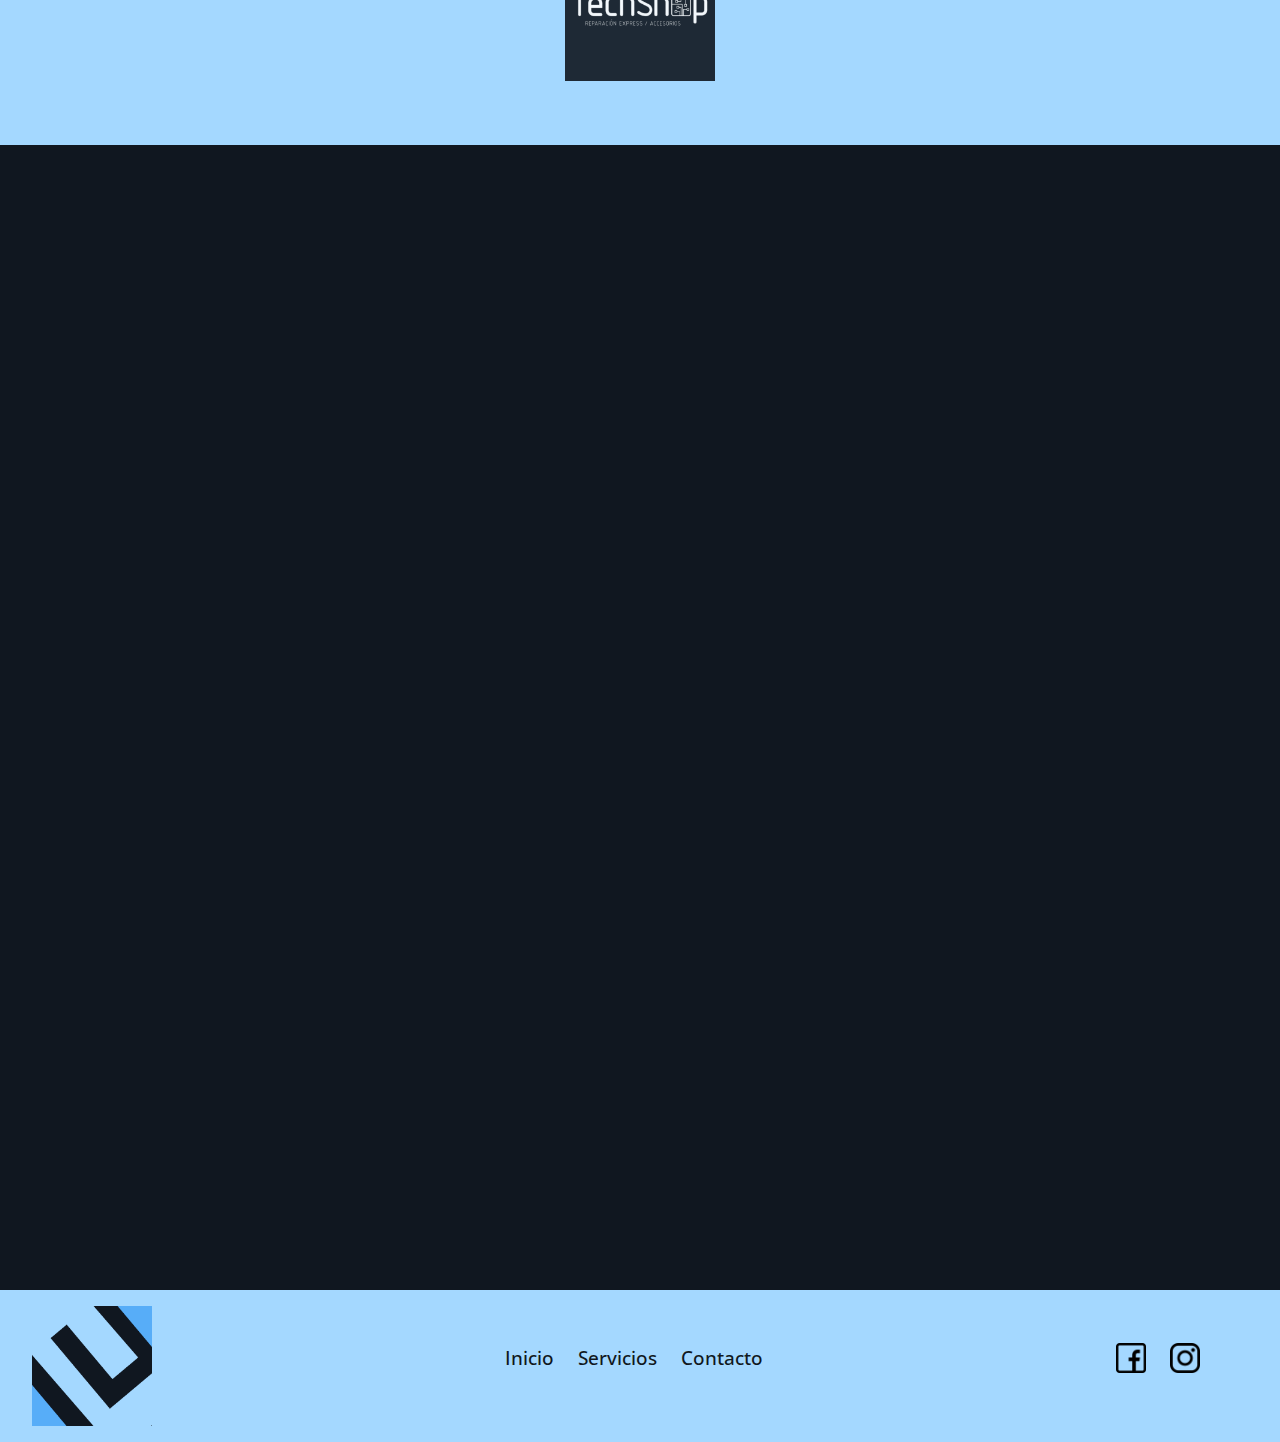
==== commit f9a689a2: "add section for clients" ====
--- a/index.html
+++ b/index.html
@@ -93,6 +93,13 @@
       </div>
     </div>
   </div>
+  <div class="client">
+  
+    <div class="client-logos">
+      <img src="assets/img/techshop.png" alt="" />
+     
+    </div>
+  </div>
   <div id="contact" class="contact">
     <div data-aos="fade-up" class="title">
       <h1>Contacto</h1>
--- a/assets/css/main.css
+++ b/assets/css/main.css
@@ -174,7 +174,7 @@
     font-size: 2rem;
     font-weight: 200;
     font-size: 70px;
-
+    text-align: center;
     color: var(--secondary-color);
 }
 
@@ -213,6 +213,11 @@
     gap: 1rem;
     padding: 2rem;
 }
+.service-card h2 {
+    font-size: 1.5rem;
+    font-weight: 500;
+    color: var(--white-color);
+}
 
 .service-card p {
     text-align: center;
@@ -238,6 +243,26 @@
     height: 50%;
 }
 
+.client{
+    display: flex;
+    flex-direction: column;
+    align-items: center;
+    gap: 2rem;
+    margin-top: 2rem;
+    background-color: var(--secondary-color);
+}
+
+.client-logos{
+    display: flex;
+    flex-direction: row;
+    gap: 2rem;
+    padding: 4rem;
+}
+.client-logos img {
+    width: 150px;
+    height: 150px;
+    opacity: 0.9;
+}
 /* Contact*/
 .contact {
     display: flex;
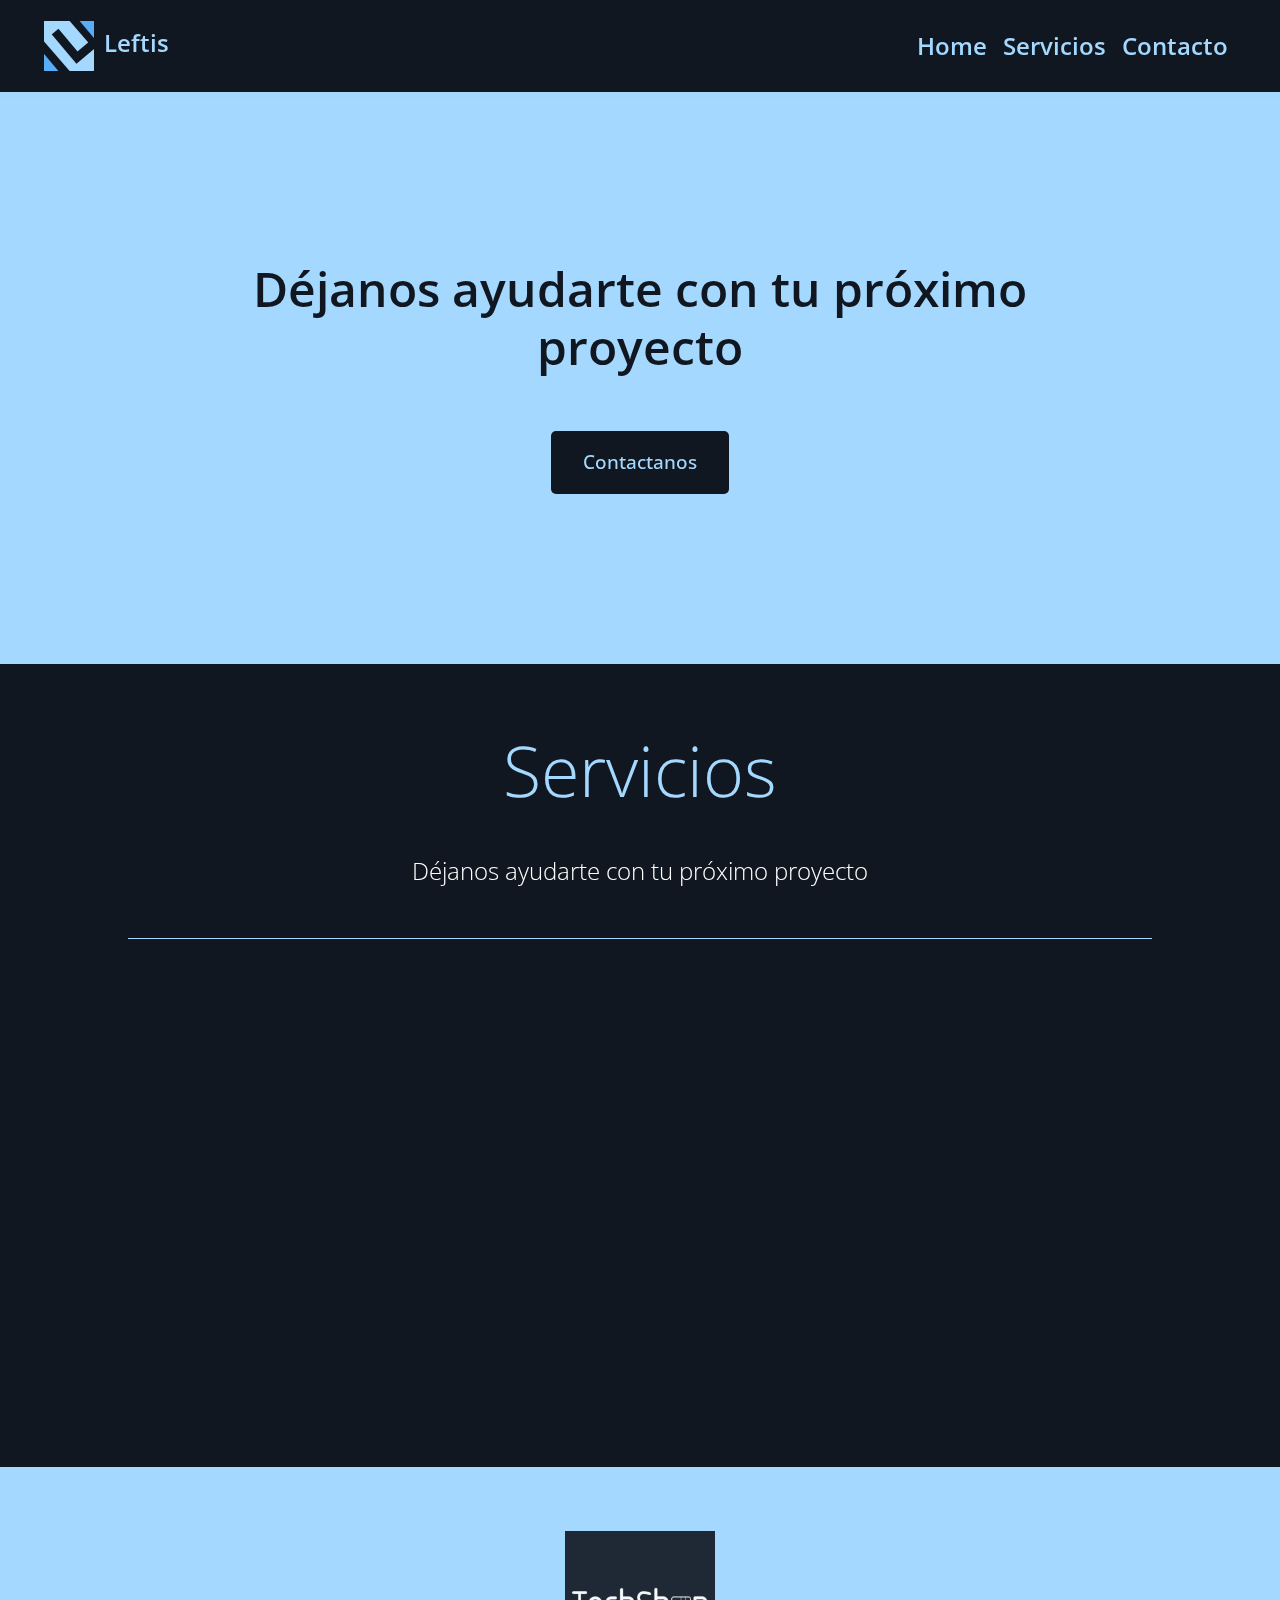
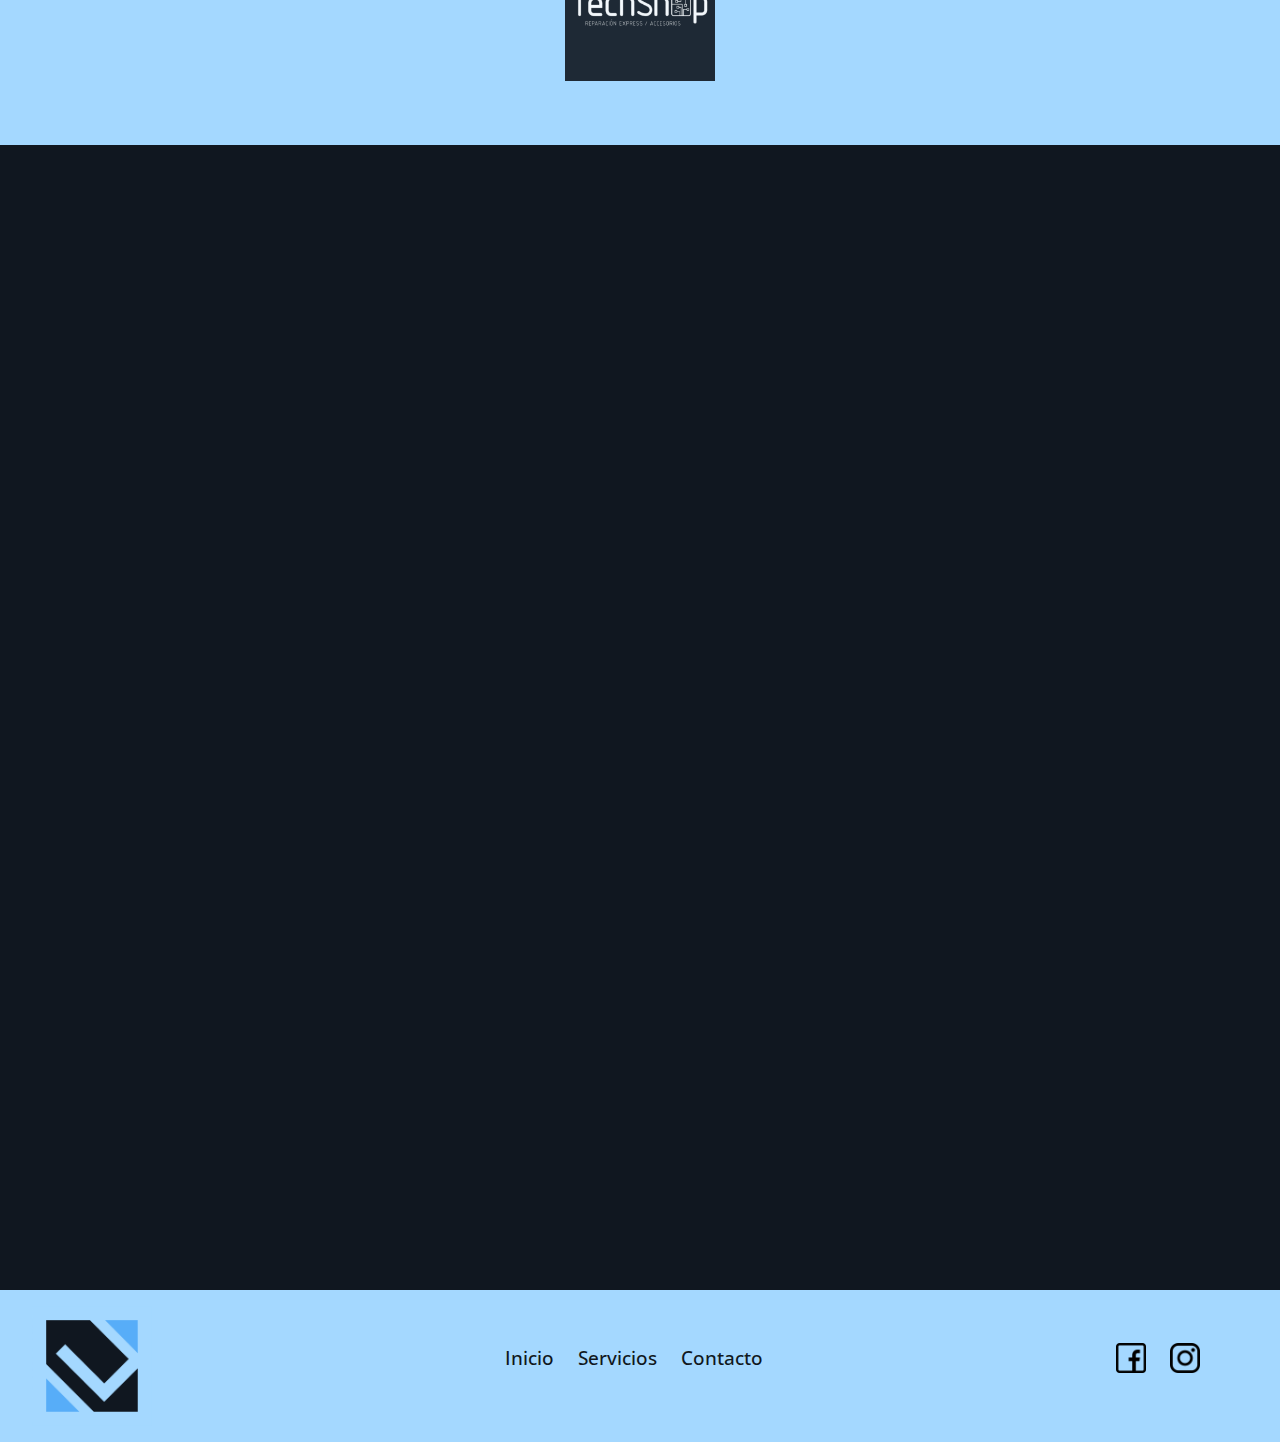
==== commit a5773f2a: "add logo invertido" ====
--- a/index.html
+++ b/index.html
@@ -116,7 +116,7 @@
   </div>
   <footer>
     <div class="footer-logo">
-      <img src="assets/img/logo.png" alt="" />
+      <img src="assets/img/logo-invert.png" alt="" />
     </div>
     <div class="footer-menu">
       <ul>
--- a/assets/css/main.css
+++ b/assets/css/main.css
@@ -18,7 +18,11 @@
     line-height: 1.6;
 
 }
-
+.nav-link:hover{
+    transition: all 0.3s ease;
+    border-bottom: #A4D8FF 1px solid;
+
+}
 :root {
     --primary-color: #101720;
     --secondary-color: #A4D8FF;
